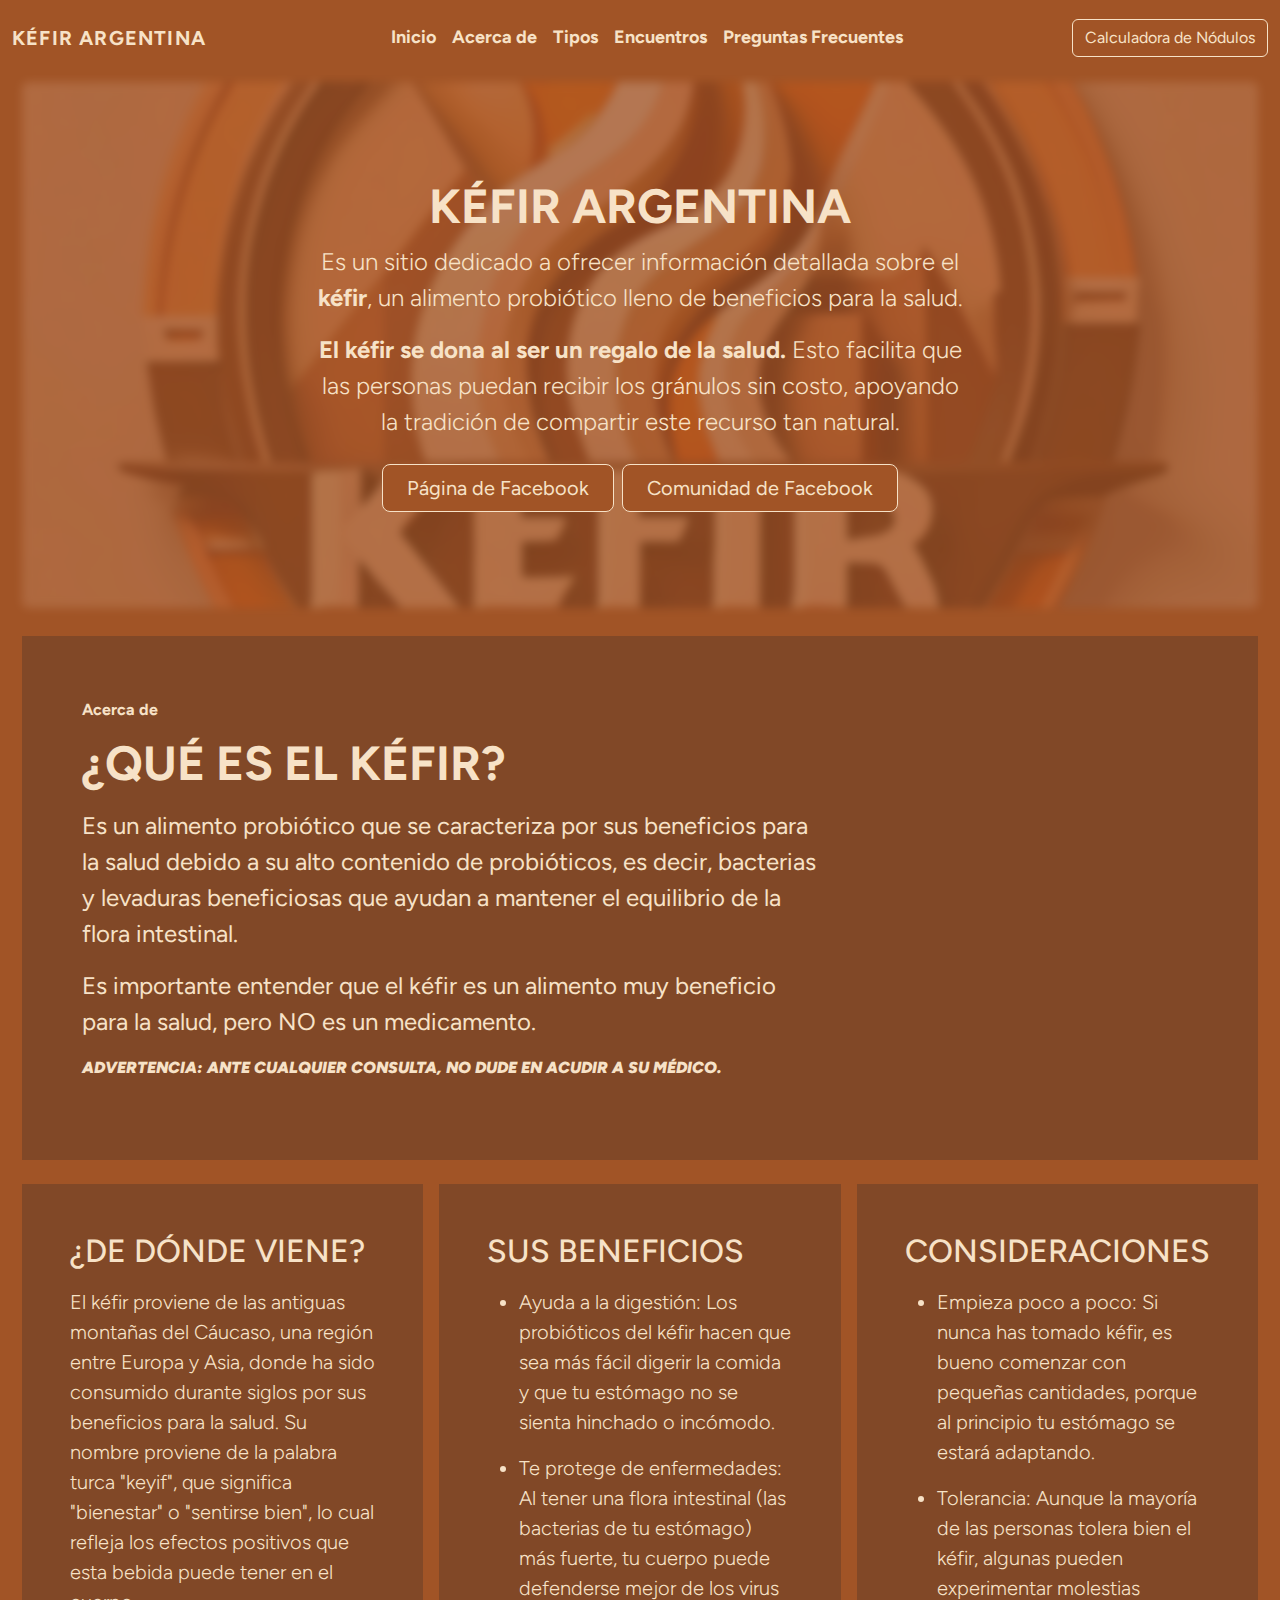
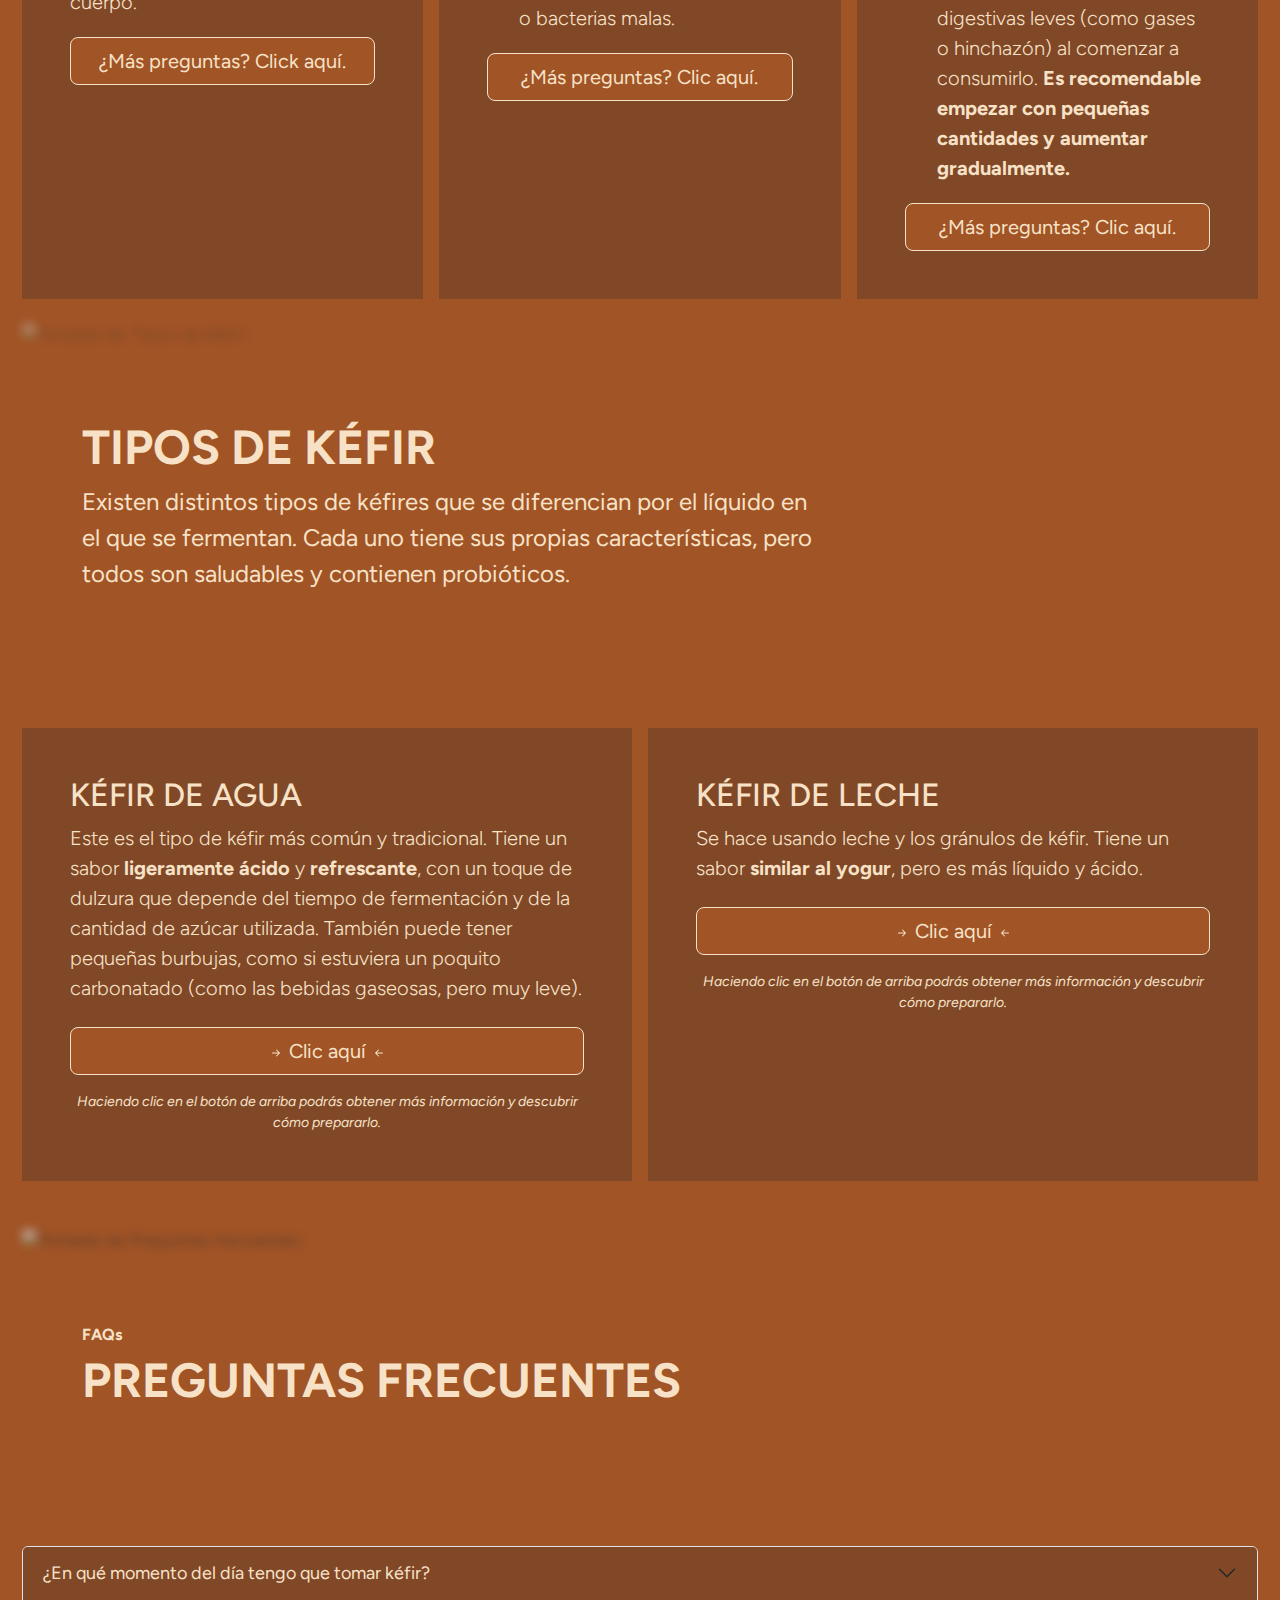
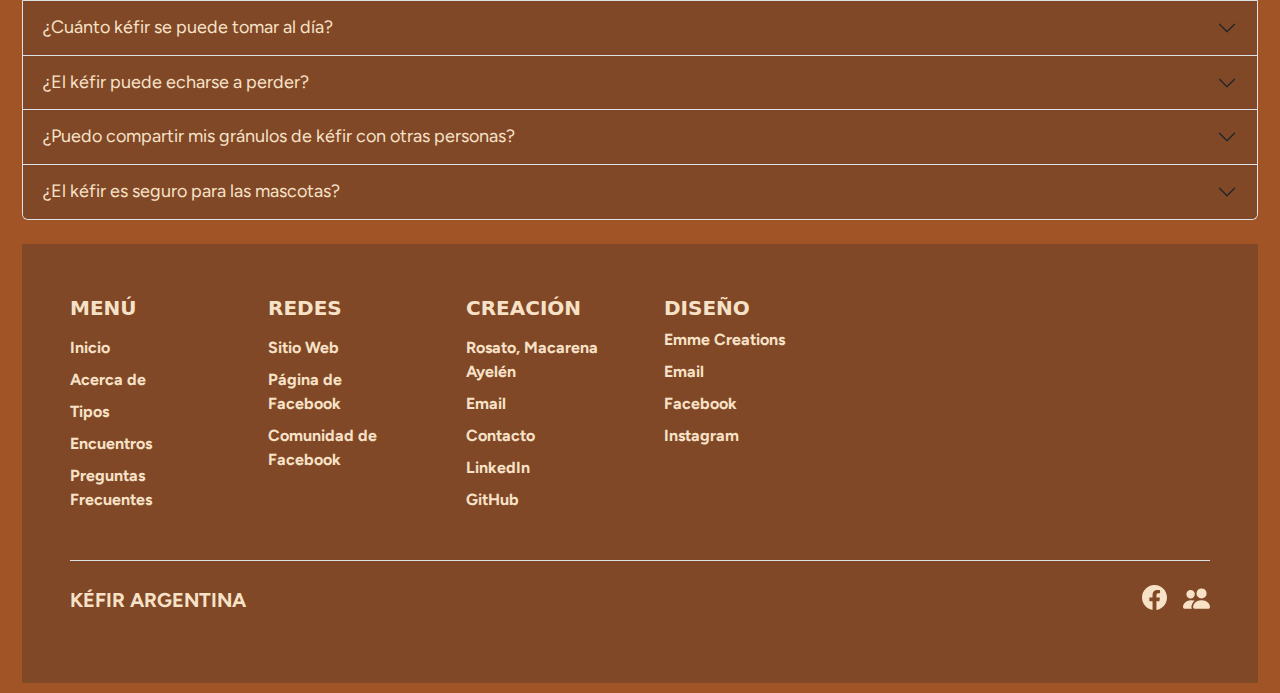
==== index.html @ 9cb50125 "commit" ====
<!DOCTYPE html>
<html lang="es">

<head>
    <meta charset="UTF-8">
    <meta name="viewport" content="width=device-width, initial-scale=1.0">
    <title> KÉFIR ARGENTINA </title>

    <link rel="stylesheet" href="main.css">

    <!-- Details -->
    <link rel="canonical" href="https://kefir-argentina.vercel.app/">
    <meta name="theme-color" content="#A15426">
    <meta name="description"
        content="Es un sitio dedicado a ofrecer información detallada sobre el kéfir, un alimento probiótico lleno de beneficios para la salud.">

    <!-- Favicon LOGO -->
    <link rel="icon" type="image/png" href="img\Logo - Kéfir Argentina (Watermark).png">
    <link rel="shortcut icon" href="img\Logo - Kéfir Argentina (Watermark).png">

    <!-- Open Graph: HTML Meta Tags -->
    <title> KÉFIR ARGENTINA </title>
    <meta name="description"
        content="Es un sitio dedicado a ofrecer información detallada sobre el kéfir, un alimento probiótico lleno de beneficios para la salud.">

    <!-- Open Graph: Facebook Meta Tags -->
    <meta property="og:url" content="https://kefir-argentina.vercel.app/">
    <meta property="og:type" content="website">
    <meta property="og:title" content="KÉFIR ARGENTINA">
    <meta property="og:description"
        content="Es un sitio dedicado a ofrecer información detallada sobre el kéfir, un alimento probiótico lleno de beneficios para la salud.">
    <meta property="og:image"
        content="https://opengraph.b-cdn.net/production/images/c2811e07-dddd-4414-9b64-238a199e9b33.png?token=6oKQNBnAHb8a5mS5b3jS248ylZz9ELoay5EgPwunZsQ&height=1080&width=1080&expires=33267716159">

    <!-- Open Graph: Twitter Meta Tags -->
    <meta name="twitter:card" content="summary_large_image">
    <meta property="twitter:domain" content="kefir-argentina.vercel.app">
    <meta property="twitter:url" content="https://kefir-argentina.vercel.app/">
    <meta name="twitter:title" content="KÉFIR ARGENTINA">
    <meta name="twitter:description"
        content="Es un sitio dedicado a ofrecer información detallada sobre el kéfir, un alimento probiótico lleno de beneficios para la salud.">
    <meta name="twitter:image"
        content="https://opengraph.b-cdn.net/production/images/c2811e07-dddd-4414-9b64-238a199e9b33.png?token=6oKQNBnAHb8a5mS5b3jS248ylZz9ELoay5EgPwunZsQ&height=1080&width=1080&expires=33267716159">

    <!-- Font Awesome -->
    <link rel="stylesheet" href="https://cdnjs.cloudflare.com/ajax/libs/font-awesome/5.15.3/css/all.min.css">
    <link rel="stylesheet" href="https://cdnjs.cloudflare.com/ajax/libs/font-awesome/5.15.1/css/all.min.css">

    <!-- Google Font -->
    <link rel="preconnect" href="https://fonts.googleapis.com">
    <link rel="preconnect" href="https://fonts.gstatic.com" crossorigin>
    <link href="https://fonts.googleapis.com/css2?family=Figtree:ital,wght@0,300..900;1,300..900&display=swap"
        rel="stylesheet">

    <!-- Bootstrap -->
    <link href="https://cdn.jsdelivr.net/npm/bootstrap@5.3.3/dist/css/bootstrap.min.css" rel="stylesheet"
        integrity="sha384-QWTKZyjpPEjISv5WaRU9OFeRpok6YctnYmDr5pNlyT2bRjXh0JMhjY6hW+ALEwIH" crossorigin="anonymous">

    <script src="https://cdn.jsdelivr.net/npm/bootstrap@5.3.3/dist/js/bootstrap.bundle.min.js"
        integrity="sha384-YvpcrYf0tY3lHB60NNkmXc5s9fDVZLESaAA55NDzOxhy9GkcIdslK1eN7N6jIeHz"
        crossorigin="anonymous"></script>
</head>

<body>
    <!-- MENU -->
    <nav class="navbar navbar-expand-lg py-3 fixed-top">
        <div class="container-fluid">
            <a class="navbar-brand" href="https://kefir-argentina.vercel.app/"> KÉFIR ARGENTINA </a>
            <button class="navbar-toggler" type="button" data-bs-toggle="collapse" data-bs-target="#navbarTogglerDemo02"
                aria-controls="navbarTogglerDemo02" aria-expanded="false" aria-label="Toggle navigation">
                <span class="navbar-icon">
                    <svg xmlns="http://www.w3.org/2000/svg" fill="currentColor" class="bi bi-list" viewBox="0 0 16 16">
                        <path fill-rule="evenodd"
                            d="M2.5 12a.5.5 0 0 1 .5-.5h10a.5.5 0 0 1 0 1H3a.5.5 0 0 1-.5-.5m0-4a.5.5 0 0 1 .5-.5h10a.5.5 0 0 1 0 1H3a.5.5 0 0 1-.5-.5m0-4a.5.5 0 0 1 .5-.5h10a.5.5 0 0 1 0 1H3a.5.5 0 0 1-.5-.5" />
                    </svg>
                    <svg xmlns="http://www.w3.org/2000/svg" fill="currentColor" class="bi bi-x" viewBox="0 0 16 16"
                        style="display: none;">
                        <path fill-rule="evenodd"
                            d="M4.646 4.646a.5.5 0 0 1 .708 0L8 7.293l2.646-2.647a.5.5 0 0 1 .708.708L8.707 8l2.647 2.646a.5.5 0 0 1-.708.708L8 8.707l-2.646 2.647a.5.5 0 0 1-.708-.708L7.293 8 4.646 5.354a.5.5 0 0 1 0-.708z" />
                    </svg>
                </span>
            </button>
            <div class="collapse navbar-collapse" id="navbarTogglerDemo02">
                <ul class="navbar-nav me-auto mb-2 mb-lg-0 mx-auto text-center">
                    <li class="nav-item">
                        <a class="nav-link active" aria-current="page" href="#home"> Inicio </a>
                    </li>
                    <li class="nav-item">
                        <a class="nav-link" href="#about"> Acerca de </a>
                    </li>
                    <li class="nav-item">
                        <a class="nav-link" href="#types"> Tipos </a>
                    </li>
                    <li class="nav-item">
                        <a class="nav-link" href="meeting-points.html"> Encuentros </a>
                    </li>
                    <li class="nav-item">
                        <a class="nav-link" href="#FAQs"> Preguntas Frecuentes </a>
                    </li>
                </ul>
                <div class="navbar-buttons d-grid gap-2 d-md-flex justify-content-md-end">
                    <a class="btn btn-primary" href="calculator.html" role="button" target="_blank"
                        rel="noopener noreferrer"> Calculadora de Nódulos </a>
                </div>
            </div>
        </div>
    </nav>

    <!-- HOME -->
    <section class="container-xxl py-4 mt-5 text-center" id="home">
        <div class="home-body p-5 mb-1">
            <div class="home-background">
                <img src="img\Logo - Kéfir Argentina (Watermark).png" class="d-block mx-lg-auto img-fluid rounded-2"
                    alt="Logo de 'Kéfir Argentina'." loading="lazy">
            </div>
            <div class="container-fluid py-5">
                <h1 class="display-5 fw-bold"> KÉFIR ARGENTINA </h1>
                <div class="col-lg-7 mx-auto">
                    <p class="lead fs-4">
                        Es un sitio dedicado a ofrecer información detallada sobre el <strong>kéfir</strong>, un alimento
                        probiótico lleno de beneficios para la salud.
                    </p>
                    <p class="lead fs-4">
                        <strong>El kéfir se dona al ser un regalo de la salud.</strong>
                        Esto facilita que las personas puedan recibir los gránulos sin costo, apoyando la tradición de
                        compartir este recurso tan natural.
                    </p>
                    <div class="d-grid gap-2 d-sm-flex justify-content-sm-center mt-4">
                        <a href="https://www.facebook.com/kefir.argentina" class="btn btn-outline-secondary btn-lg px-4"
                            role="button" target="_blank" rel="noopener noreferrer">
                            Página de Facebook
                        </a>
                        <a href="https://www.facebook.com/groups/kefir.arg"
                            class="btn btn-outline-secondary btn-lg px-4" role="button" target="_blank"
                            rel="noopener noreferrer">
                            Comunidad de Facebook
                        </a>
                    </div>
                </div>
            </div>
        </div>
    </section>

    <!-- HOME -->
    <!-- <section class="container-xxl py-4 mt-5" id="home">
        <div class="home-body p-5 mb-0">
            <div class="container-fluid row flex-lg-row-reverse align-items-center g-5 py-0">
                <div class="col-10 col-sm-8 col-lg-6">
                    <img src="img\Logo - Kéfir Argentina (Watermark).png" class="d-block mx-lg-auto img-fluid rounded-2"
                        alt="Bootstrap Themes" width="450" height="500" loading="lazy">
                </div>
                <div class="col-lg-6">
                    <h1 class="display-5 fw-bold lh-1 mb-3"> KÉFIR ARGENTINA </h1>
                    <p class="lead fs-4">
                        Es un sitio dedicado a ofrecer información detallada sobre el <em>kéfir</em>, un alimento
                        probiótico lleno de beneficios para la salud.
                    </p>
                    <p class="lead fs-4">
                        <strong>El kéfir se dona al ser un regalo de la salud.</strong>
                        Esto facilita que las personas puedan recibir los gránulos sin costo, apoyando la tradición
                        de
                        compartir este recurso tan natural.
                    </p>
                    <div class="d-grid gap-2 d-md-flex justify-content-md-start">
                        <a href="https://www.facebook.com/kefir.argentina" class="btn btn-outline-secondary btn-lg px-4"
                            role="button" target="_blank" rel="noopener noreferrer">
                            Página de Facebook
                        </a>
                        <a href="https://www.facebook.com/groups/kefir.arg"
                            class="btn btn-outline-secondary btn-lg px-4" role="button" target="_blank"
                            rel="noopener noreferrer">
                            Comunidad de Facebook
                        </a>
                    </div>
                </div>
            </div>
        </div>
    </section> -->

    <!-- ABOUT -->
    <section class="container-xxl py-0" id="about">
        <div class="about-body p-5 mb-4">
            <div class="container-fluid py-3">
                <h6 class="col-md-8 fs-0 mb-3"> Acerca de </h6>
                <h1 class="display-5 fw-bold"> ¿Qué es el kéfir? </h1>
                <p class="col-md-8 fs-4 mt-3">
                    Es un alimento probiótico que se caracteriza por sus beneficios para la salud debido a su alto
                    contenido de probióticos, es decir, bacterias y levaduras beneficiosas que ayudan a mantener el
                    equilibrio de la flora intestinal.
                </p>
                <p class="col-md-8 fs-4">
                    Es importante entender que el kéfir es un alimento muy beneficio para la salud, pero NO es un
                    medicamento.
                    <!-- El consumo regular de kéfir puede tener efectos positivos en la digestión, el sistema inmunológico y
                    la salud en general. -->
                </p>
                <p class="disclaimer col-md-8 fs-6">
                    <em>Advertencia: Ante cualquier consulta, no dude en acudir a su médico.</em>
                </p>
            </div>
        </div>
        <div class="row row-cols-1 row-cols-lg-3 row-cols-sm-1 row-cols-md-4 g-4 g-lg-3 align-items-md-stretch">
            <div class="col-md-6">
                <div class="about-card h-100 p-5">
                    <h2> ¿De dónde viene? </h2>
                    <p class="lead mt-3">
                        El kéfir proviene de las antiguas montañas del Cáucaso, una región entre Europa y Asia,
                        donde ha
                        sido consumido durante siglos por sus beneficios para la salud. Su
                        nombre proviene de la palabra turca "keyif", que significa "bienestar" o "sentirse bien", lo
                        cual refleja los efectos positivos que esta bebida puede tener en el cuerpo.
                    </p>
                    <div class="d-grid gap-2">
                        <a class="btn btn-outline-secondary btn-lg mt-1" href="#FAQs" type="button"> ¿Más preguntas?
                            Click aquí.
                        </a>
                    </div>
                </div>
            </div>
            <div class="col-md-6">
                <div class="about-card h-100 p-5">
                    <h2> Sus beneficios </h2>
                    <ul class="lead">
                        <li class="mt-3">
                            Ayuda a la digestión: Los probióticos del kéfir hacen que sea más fácil digerir la
                            comida y que tu estómago no se sienta hinchado o incómodo.
                        </li>
                        <li class="mt-3">
                            Te protege de enfermedades: Al tener una flora intestinal (las bacterias de tu estómago)
                            más fuerte, tu cuerpo puede defenderse mejor de los virus o bacterias malas.
                        </li>
                        <!-- <li class="mt-3">
                            Contiene vitaminas: El kéfir tiene vitaminas importantes como la vitamina B y calcio,
                            que te ayudan a tener huesos fuertes y más energía.
                        </li> -->
                    </ul>
                    <div class="d-grid gap-2">
                        <a class="btn btn-outline-success btn-lg mt-1" href="#FAQs" type="button">
                            ¿Más preguntas? Clic aquí.
                        </a>
                    </div>
                </div>
            </div>
            <div class="col-md-6">
                <div class="about-card h-100 p-5">
                    <h2> Consideraciones </h2>
                    <ul class="lead">
                        <li class="mt-3">
                            Empieza poco a poco: Si nunca has tomado kéfir, es bueno comenzar con
                            pequeñas cantidades, porque al principio tu estómago se estará adaptando.
                        </li>
                        <!-- <li class="mt-3">
                            Conservación: Guarda el kéfir en un lugar seguro luego de haberlo hecho.
                            <strong> Recuerda que, mientras más tiempo se deje fermentar, más ácido será.</strong>
                        </li> -->
                        <li class="mt-3">
                            Tolerancia: Aunque la mayoría de las personas tolera bien el kéfir, algunas
                            pueden experimentar molestias digestivas leves (como gases o hinchazón) al comenzar a
                            consumirlo.
                            <strong>Es recomendable empezar con pequeñas cantidades y aumentar
                                gradualmente.</strong>
                        </li>
                    </ul>
                    <div class="d-grid gap-2">
                        <a class="btn btn-outline-success btn-lg mt-1" href="#FAQs" type="button">
                            ¿Más preguntas? Clic aquí.
                        </a>
                    </div>
                </div>
            </div>
        </div>
    </section>

    <!-- TYPES -->
    <section class="container-xxl py-4" id="types">
        <div class="types-body p-5 mb-4">
            <div class="types-background">
                <img src="https://t1.uc.ltmcdn.com/es/posts/3/8/1/como_conservar_el_kefir_45183_orig.jpg"
                    alt="Portada de 'Tipos de Kéfir'.">
            </div>
            <div class="container-fluid py-5">
                <h1 class="display-5 fw-bold"> Tipos de Kéfir </h1>
                <p class="col-md-8 fs-4">
                    Existen distintos tipos de kéfires que se diferencian por el líquido en el que se fermentan.
                    Cada uno tiene sus propias características, pero todos son saludables y contienen probióticos.
                </p>
            </div>
        </div>
        <div class="row row-cols-1 row-cols-lg-2 row-cols-sm-1 row-cols-md-4 g-4 g-lg-3 align-items-md-stretch">
            <div class="col-md-6">
                <div class="types-card h-100 p-5">
                    <h2> Kéfir de agua </h2>
                    <p class="lead">
                        Este es el tipo de kéfir más común y tradicional.
                        Tiene un sabor <strong>ligeramente ácido</strong> y <strong>refrescante</strong>,
                        con un toque de dulzura que depende del tiempo de fermentación y de la cantidad de azúcar
                        utilizada. También puede tener pequeñas burbujas, como si estuviera un poquito carbonatado
                        (como
                        las bebidas gaseosas, pero muy leve).
                    </p>
                    <div class="d-grid gap-2 mt-4">
                        <a class="btn btn-outline-secondary btn-lg px-5" href="kefir-water.html" role="button"
                            target="_blank" rel="noopener noreferrer">
                            <svg xmlns="http://www.w3.org/2000/svg" width="16" height="16" fill="currentColor"
                                class="bi bi-arrow-right-short" viewBox="0 0 16 16">
                                <path fill-rule="evenodd"
                                    d="M4 8a.5.5 0 0 1 .5-.5h5.793L8.146 5.354a.5.5 0 1 1 .708-.708l3 3a.5.5 0 0 1 0 .708l-3 3a.5.5 0 0 1-.708-.708L10.293 8.5H4.5A.5.5 0 0 1 4 8" />
                            </svg>
                            Clic aquí
                            <svg xmlns="http://www.w3.org/2000/svg" width="16" height="16" fill="currentColor"
                                class="bi bi-arrow-left-short" viewBox="0 0 16 16">
                                <path fill-rule="evenodd"
                                    d="M12 8a.5.5 0 0 1-.5.5H5.707l2.147 2.146a.5.5 0 0 1-.708.708l-3-3a.5.5 0 0 1 0-.708l3-3a.5.5 0 1 1 .708.708L5.707 7.5H11.5a.5.5 0 0 1 .5.5" />
                            </svg>
                        </a>
                        <div class="form-text warning mt-2">
                            Haciendo clic en el botón de arriba podrás obtener más información y descubrir cómo
                            prepararlo.
                        </div>
                    </div>
                </div>
            </div>
            <div class="col-md-6">
                <div class="types-card h-100 p-5">
                    <h2> Kéfir de leche </h2>
                    <p class="lead">
                        Se hace usando leche y los gránulos de kéfir. Tiene un sabor
                        <strong>similar al yogur</strong>, pero es más líquido y ácido.
                    </p>
                    <!-- <p class="warning lead fs-6">
                        Haciendo clic en el botón de abajo podrás obtener más información y descubrir cómo prepararlo.
                    </p> -->
                    <div class="d-grid gap-2 mt-4">
                        <a class="btn btn-outline-secondary btn-lg px-5" href="kefir-milk.html" role="button"
                            target="_blank" rel="noopener noreferrer">
                            <svg xmlns="http://www.w3.org/2000/svg" width="16" height="16" fill="currentColor"
                                class="bi bi-arrow-right-short" viewBox="0 0 16 16">
                                <path fill-rule="evenodd"
                                    d="M4 8a.5.5 0 0 1 .5-.5h5.793L8.146 5.354a.5.5 0 1 1 .708-.708l3 3a.5.5 0 0 1 0 .708l-3 3a.5.5 0 0 1-.708-.708L10.293 8.5H4.5A.5.5 0 0 1 4 8" />
                            </svg>
                            Clic aquí
                            <svg xmlns="http://www.w3.org/2000/svg" width="16" height="16" fill="currentColor"
                                class="bi bi-arrow-left-short" viewBox="0 0 16 16">
                                <path fill-rule="evenodd"
                                    d="M12 8a.5.5 0 0 1-.5.5H5.707l2.147 2.146a.5.5 0 0 1-.708.708l-3-3a.5.5 0 0 1 0-.708l3-3a.5.5 0 1 1 .708.708L5.707 7.5H11.5a.5.5 0 0 1 .5.5" />
                            </svg>
                        </a>
                        <div class="form-text warning mt-2">
                            Haciendo clic en el botón de arriba podrás obtener más información y descubrir cómo
                            prepararlo.
                        </div>
                    </div>
                </div>
            </div>
        </div>
    </section>

    <!-- FAQs -->
    <section class="container-xxl py-4" id="FAQs">
        <div class="FAQs-body p-5 mb-4">
            <div class="FAQs-background">
                <img src="https://www.evalandgo.com/wp-content/uploads/2024/03/pexels-photo-5428836.jpeg"
                    alt="Portada de Preguntas frecuentes.">
            </div>
            <div class="container-fluid py-5">
                <h6 class="col-md-8 fs-0 mt-0"> FAQs </h6>
                <h1 class="display-5 fw-bold"> Preguntas frecuentes </h1>
                <p class="col-md-8 fs-4"> </p>
            </div>
        </div>
        <div class="accordion" id="accordionExample">
            <!-- FAQ #1 -->
            <div class="accordion-item">
                <h2 class="accordion-header">
                    <button class="accordion-button collapsed" type="button" data-bs-toggle="collapse"
                        data-bs-target="#collapseOne" aria-expanded="true" aria-controls="collapseOne">
                        ¿En qué momento del día tengo que tomar kéfir?
                    </button>
                </h2>
                <div id="collapseOne" class="accordion-collapse collapse" data-bs-parent="#accordionExample">
                    <div class="accordion-body">
                        El kéfir se puede tomar en cualquier momento del día, pero es recomendable tomarlo al
                        mediodía o en la mañana, ya que los probióticos y nutrientes que
                        contiene pueden ayudarte a <strong>sentirte más activo y lleno de energía</strong>.
                        <!-- <strong class="text-uppercase">Evita</strong> tomarlo por la noche, ya que el kéfir puede tener
                        un ligero efecto estimulante debido a la fermentación y la presencia
                        de bacterias beneficiosas, <em>lo que podría interferir con tu descanso.</em> -->
                    </div>
                </div>
            </div>
            <!-- FAQ #2 -->
            <div class="accordion-item">
                <h2 class="accordion-header">
                    <button class="accordion-button collapsed" type="button" data-bs-toggle="collapse"
                        data-bs-target="#collapseTwo" aria-expanded="false" aria-controls="collapseTwo">
                        ¿Cuánto kéfir se puede tomar al día?
                    </button>
                </h2>
                <div id="collapseTwo" class="accordion-collapse collapse" data-bs-parent="#accordionExample">
                    <div class="accordion-body">
                        La cantidad recomendada es <strong>1 taza de kéfir al día</strong>. Si nunca has tomado
                        kéfir,
                        es bueno comenzar con pequeñas cantidades, como medio vaso (100 ml), para que tu cuerpo se
                        acostumbre y evitar posibles molestias digestivas.
                    </div>
                </div>
            </div>
            <!-- FAQ #3 -->
            <div class="accordion-item">
                <h2 class="accordion-header">
                    <button class="accordion-button collapsed" type="button" data-bs-toggle="collapse"
                        data-bs-target="#collapseThree" aria-expanded="false" aria-controls="collapseThree">
                        ¿El kéfir puede echarse a perder?
                    </button>
                </h2>
                <div id="collapseThree" class="accordion-collapse collapse" data-bs-parent="#accordionExample">
                    <div class="accordion-body">
                        <strong>Sí</strong>, aunque el kéfir es resistente a muchas bacterias dañinas debido a su
                        fermentación, puede echarse a perder si:
                        <ul>
                            <li class="mt-3 mb-2">
                                Se deja fermentar por demasiado tiempo (varios días a temperatura
                                ambiente).
                            </li>
                            <li class="mb-2">
                                Si notas un olor muy fuerte o desagradable, o si ves moho. En este caso, es mejor
                                desecharlo.
                            </li>
                            <li class="mb-2">
                                Los gránulos de kéfir no se cuidan correctamente.
                            </li>
                        </ul>
                    </div>
                </div>
            </div>
            <!-- FAQ #4 -->
            <div class="accordion-item">
                <h2 class="accordion-header">
                    <button class="accordion-button collapsed" type="button" data-bs-toggle="collapse"
                        data-bs-target="#collapseFour" aria-expanded="false" aria-controls="collapseFour">
                        ¿Puedo compartir mis gránulos de kéfir con otras personas?
                    </button>
                </h2>
                <div id="collapseFour" class="accordion-collapse collapse" data-bs-parent="#accordionExample">
                    <div class="accordion-body">
                        ¡Sí! Los gránulos de kéfir <strong>se multiplican</strong> con el tiempo, por lo que puedes
                        compartirlos con otras personas.
                        <strong>A medida que fermentas más kéfir, los gránulos tienden a crecer</strong>, y puedes
                        donar los gránulos sobrantes a quiénes lo necesiten para que ellos también puedan disfrutar
                        de
                        esta bebida saludable.
                    </div>
                </div>
            </div>
            <!-- FAQ #5 -->
            <div class="accordion-item">
                <h2 class="accordion-header">
                    <button class="accordion-button collapsed" type="button" data-bs-toggle="collapse"
                        data-bs-target="#collapseFive" aria-expanded="false" aria-controls="collapseFive">
                        ¿El kéfir es seguro para las mascotas?
                    </button>
                </h2>
                <div id="collapseFive" class="accordion-collapse collapse" data-bs-parent="#accordionExample">
                    <div class="accordion-body">
                        Es cierto que, en pequeñas cantidades, el kéfir puede ser beneficioso para algunas mascotas
                        (especialmente en perros y gatos), ya que les aporta probióticos que ayudan a la digestión.
                        Sin
                        embargo, es mejor consultarlo con un veterinario antes de agregar kéfir a la dieta de tu
                        mascota, <strong>y nunca excederse en la cantidad.</strong>
                    </div>
                </div>
            </div>
            <!-- FAQ #6 -->
            <!-- <div class="accordion-item">
                <h2 class="accordion-header">
                    <button class="accordion-button" type="button" data-bs-toggle="collapse"
                        data-bs-target="#collapseSix" aria-expanded="false" aria-controls="collapseSix">

                    </button>
                </h2>
                <div id="collapseSix" class="accordion-collapse collapse show" data-bs-parent="#accordionExample">
                    <div class="accordion-body">

                    </div>
                </div>
            </div> -->
            <!-- FAQ #7 -->
            <!-- <div class="accordion-item">
                <h2 class="accordion-header">
                    <button class="accordion-button collapsed" type="button" data-bs-toggle="collapse"
                        data-bs-target="#collapseSeven" aria-expanded="false" aria-controls="collapseSeven">

                    </button>
                </h2>
                <div id="collapseSeven" class="accordion-collapse collapse" data-bs-parent="#accordionExample">
                    <div class="accordion-body">

                    </div>
                </div>
            </div> -->
            <!-- FAQ #8 -->
            <!-- <div class="accordion-item">
                <h2 class="accordion-header">
                    <button class="accordion-button collapsed" type="button" data-bs-toggle="collapse"
                        data-bs-target="#collapseEight" aria-expanded="false" aria-controls="collapseEight">

                    </button>
                </h2>
                <div id="collapseEight" class="accordion-collapse collapse" data-bs-parent="#accordionExample">
                    <div class="accordion-body">

                    </div>
                </div>
            </div> -->
        </div>
    </section>

    <!-- FOOTER -->
    <div class="container-xxl">
        <footer class="py-1 p-5">
            <div class="row row-cols-1 row-cols-sm-2 row-cols-md-1 py-0 my-0 g-5">
                <div class="col-6 col-md-2 mb-3">
                    <h5 class="mb-3"> Menú </h5>
                    <ul class="nav flex-column">
                        <li class="nav-item mb-2">
                            <a href="#home" class="nav-link p-0 text-body-secondary"> Inicio </a>
                        </li>
                        <li class="nav-item mb-2">
                            <a href="#about" class="nav-link p-0 text-body-secondary"> Acerca de </a>
                        </li>
                        <li class="nav-item mb-2">
                            <a href="#types" class="nav-link p-0 text-body-secondary"> Tipos </a>
                        </li>
                        <li class="nav-item mb-2">
                            <a href="meeting-points" class="nav-link p-0 text-body-secondary"> Encuentros </a>
                        </li>
                        <li class="nav-item mb-2">
                            <a href="#FAQs" class="nav-link p-0 text-body-secondary"> Preguntas Frecuentes </a>
                        </li>
                    </ul>
                </div>
                <div class="col-6 col-md-2 mb-3">
                    <h5 class="mb-3"> Redes </h5>
                    <ul class="nav flex-column">
                        <li class="nav-item mb-2">
                            <a href="https://kefir-argentina.vercel.app/" class="nav-link p-0 text-body-secondary"
                                target="_blank" rel="noopener noreferrer"> Sitio Web </a>
                        </li>
                        <li class="nav-item mb-2">
                            <a href="https://www.facebook.com/kefir.argentina" class="nav-link p-0 text-body-secondary"
                                target="_blank" rel="noopener noreferrer">
                                Página de Facebook </a>
                        </li>
                        <li class="nav-item mb-2">
                            <a href="https://www.facebook.com/groups/kefir.arg" class="nav-link p-0 text-body-secondary"
                                target="_blank" rel="noopener noreferrer">
                                Comunidad de Facebook </a>
                        </li>
                    </ul>
                </div>
                <div class="col-6 col-md-2 mb-3">
                    <h5 class="mb-3"> Creación </h5>
                    <ul class="nav flex-column">
                        <li class="nav-item mb-2">
                            <a href="https://marosato.github.io/portfolio/" class="nav-link p-0 text-body-secondary"
                                target="_blank" rel="noopener noreferrer">
                                Rosato, Macarena Ayelén
                            </a>
                        </li>
                        <li class="nav-item mb-2">
                            <a href="mailto: rosatomacarena@outlook.com" class="nav-link p-0 text-body-secondary"
                                target="_blank" rel="noopener noreferrer">
                                Email
                            </a>
                        </li>
                        <li class="nav-item mb-2">
                            <a href="tel: +54 9 11 6175-4302" class="nav-link p-0 text-body-secondary" target="_blank"
                                rel="noopener noreferrer">
                                Contacto
                            </a>
                        </li>
                        <li class="nav-item mb-2">
                            <a href="https://www.linkedin.com/in/macarena-ayelen-rosato/"
                                class="nav-link p-0 text-body-secondary" target="_blank" rel="noopener noreferrer">
                                LinkedIn
                            </a>
                        </li>
                        <li class="nav-item mb-2">
                            <a href="https://github.com/marosato" class="nav-link p-0 text-body-secondary"
                                target="_blank" rel="noopener noreferrer">
                                GitHub
                            </a>
                        </li>
                    </ul>
                </div>
                <div class="col-6 col-md-2 mb-3">
                    <h5> Diseño </h5>
                    <ul class="nav flex-column">
                        <li class="nav-item mb-2">
                            <a href="https://emmecreations.netlify.app/" class="nav-link p-0 text-body-secondary">
                                Emme Creations
                            </a>
                        </li>
                        <li class="nav-item mb-2">
                            <a href="mailto: emmecreations@outlook.com" class="nav-link p-0 text-body-secondary"
                                target="_blank" rel="noopener noreferrer">
                                Email
                            </a>
                        </li>
                        <li class="nav-item mb-2">
                            <a href="https://www.facebook.com/emmecreations.fb/"
                                class="nav-link p-0 text-body-secondary" target="_blank" rel="noopener noreferrer">
                                Facebook
                            </a>
                        </li>
                        <li class="nav-item mb-2">
                            <a href="https://www.instagram.com/emmecreations.ig/"
                                class="nav-link p-0 text-body-secondary" target="_blank" rel="noopener noreferrer">
                                Instagram
                            </a>
                        </li>
                        <li class="nav-item mb-2">
                            <a href="" class="nav-link p-0 text-body-secondary"> </a>
                        </li>
                    </ul>
                </div>
            </div>
            <div class="d-flex flex-column flex-sm-row justify-content-between py-4 my-4 border-top">
                <a href="https://kefir-argentina.vercel.app/" target="_blank" rel="noopener noreferrer"
                    class="d-flex align-items-center mb-3 text-decoration-none fs-5">
                    KÉFIR ARGENTINA
                </a>
                <ul class="list-unstyled d-flex">
                    <li class="ms-0">
                        <a class="link-body-emphasis text-decoration-none"
                            href="https://www.facebook.com/kefir.argentina" target="_blank" rel="noopener noreferrer">
                            <svg xmlns="http://www.w3.org/2000/svg" width="25" height="25" fill="currentColor"
                                class="bi bi-facebook" viewBox="0 0 16 16">
                                <path
                                    d="M16 8.049c0-4.446-3.582-8.05-8-8.05C3.58 0-.002 3.603-.002 8.05c0 4.017 2.926 7.347 6.75 7.951v-5.625h-2.03V8.05H6.75V6.275c0-2.017 1.195-3.131 3.022-3.131.876 0 1.791.157 1.791.157v1.98h-1.009c-.993 0-1.303.621-1.303 1.258v1.51h2.218l-.354 2.326H9.25V16c3.824-.604 6.75-3.934 6.75-7.951" />
                            </svg>
                        </a>
                    </li>
                    <li class="ms-3">
                        <a class="link-body-emphasis text-decoration-none"
                            href="https://www.facebook.com/groups/kefir.arg" target="_blank" rel="noopener noreferrer">
                            <svg xmlns="http://www.w3.org/2000/svg" width="27" height="27" fill="currentColor"
                                class="bi bi-people-fill" viewBox="0 0 16 16">
                                <path
                                    d="M7 14s-1 0-1-1 1-4 5-4 5 3 5 4-1 1-1 1zm4-6a3 3 0 1 0 0-6 3 3 0 0 0 0 6m-5.784 6A2.24 2.24 0 0 1 5 13c0-1.355.68-2.75 1.936-3.72A6.3 6.3 0 0 0 5 9c-4 0-5 3-5 4s1 1 1 1zM4.5 8a2.5 2.5 0 1 0 0-5 2.5 2.5 0 0 0 0 5" />
                            </svg>
                        </a>
                    </li>
                </ul>
            </div>
        </footer>
    </div>

    <!-- FOOTER -->
    <!-- <div class="container-xxl" id="footer">
        <footer class="py-3 my-0">
            <a href="https://marosato.github.io/portfolio/" target="_blank" rel="noopener noreferrer"
                class="align-items-center justify-content-center mb-md-0 me-md-auto link-body-emphasis text-decoration-none text-body-secondary">
                <p class="footer-credits text-center text-body-secondary mt-3">
                    Creado por: Rosato, Macarena Ayelén.
                </p>
            </a>
        </footer>
    </div> -->

    <!-- FOOTER -->
    <!-- <div class="container-xxl">
        <footer class="row row-cols-1 row-cols-sm-2 row-cols-md-6 py-5 my-0 gap-4 p-5">
            <div class="col mb-3">
                <a href="https://kefir-argentina.vercel.app/" target="_blank" rel="noopener noreferrer"
                    class="d-flex align-items-center mb-3 link-body-emphasis text-decoration-none">
                    <img src="img\Logo - Kéfir Argentina (Watermark).png" class="rounded"
                        alt="Logo de 'Kéfir Argentina'." width="70" height="70">
                </a>
                <a href="https://kefir-argentina.vercel.app/" target="_blank" rel="noopener noreferrer"
                    class="d-flex align-items-center mb-3 text-decoration-none fs-5">
                    KÉFIR ARGENTINA
                </a>

                <ul class="logo-icons nav">
                    <li class="nav-item">
                        <a href="" class="nav-link px-2 text-body-secondary" target="_blank" rel="noopener noreferrer">
                            <svg xmlns="http://www.w3.org/2000/svg" width="25" height="25" fill="currentColor"
                                class="bi bi-facebook" viewBox="0 0 16 16">
                                <path
                                    d="M16 8.049c0-4.446-3.582-8.05-8-8.05C3.58 0-.002 3.603-.002 8.05c0 4.017 2.926 7.347 6.75 7.951v-5.625h-2.03V8.05H6.75V6.275c0-2.017 1.195-3.131 3.022-3.131.876 0 1.791.157 1.791.157v1.98h-1.009c-.993 0-1.303.621-1.303 1.258v1.51h2.218l-.354 2.326H9.25V16c3.824-.604 6.75-3.934 6.75-7.951" />
                            </svg>
                        </a>
                    </li>
                    <li class="nav-item">
                        <a href="" class="nav-link px-2 text-body-secondary" target="_blank" rel="noopener noreferrer">
                            <svg xmlns="http://www.w3.org/2000/svg" width="27" height="27" fill="currentColor"
                                class="bi bi-people-fill" viewBox="0 0 16 16">
                                <path
                                    d="M7 14s-1 0-1-1 1-4 5-4 5 3 5 4-1 1-1 1zm4-6a3 3 0 1 0 0-6 3 3 0 0 0 0 6m-5.784 6A2.24 2.24 0 0 1 5 13c0-1.355.68-2.75 1.936-3.72A6.3 6.3 0 0 0 5 9c-4 0-5 3-5 4s1 1 1 1zM4.5 8a2.5 2.5 0 1 0 0-5 2.5 2.5 0 0 0 0 5" />
                            </svg>
                        </a>
                    </li>
                </ul>
            </div>
            <div class="col mb-3">
                <h5 class="mb-3"> Menú </h5>
                <ul class="nav flex-column">
                    <li class="nav-item mb-2">
                        <a href="#home" class="nav-link p-0 text-body-secondary"> Inicio </a>
                    </li>
                    <li class="nav-item mb-2">
                        <a href="#about" class="nav-link p-0 text-body-secondary"> Acerca de </a>
                    </li>
                    <li class="nav-item mb-2">
                        <a href="#types" class="nav-link p-0 text-body-secondary"> Tipos </a>
                    </li>
                    <li class="nav-item mb-2">
                        <a href="meeting-points" class="nav-link p-0 text-body-secondary"> Encuentros </a>
                    </li>
                    <li class="nav-item mb-2">
                        <a href="#FAQs" class="nav-link p-0 text-body-secondary"> Preguntas Frecuentes </a>
                    </li>
                </ul>
            </div>
            <div class="col mb-3">
                <h5 class="mb-3"> Redes Sociales </h5>
                <ul class="nav flex-column">
                    <li class="nav-item mb-2">
                        <a href="#" class="nav-link p-0 text-body-secondary"> Sitio Web </a>
                    </li>
                    <li class="nav-item mb-2">
                        <a href="#" class="nav-link p-0 text-body-secondary"> Página de Facebook </a>
                    </li>
                    <li class="nav-item mb-2">
                        <a href="#" class="nav-link p-0 text-body-secondary"> Comunidad de Facebook </a>
                    </li>
                </ul>
            </div>
            <div class="col mb-3">
                <h5 class="mb-3"> Creación </h5>
                <ul class="nav flex-column">
                    <li class="nav-item mb-2">
                        <a href="https://marosato.github.io/portfolio/" class="nav-link p-0 text-body-secondary"
                            target="_blank" rel="noopener noreferrer">
                            Rosato, Macarena Ayelén
                        </a>
                    </li>
                    <li class="nav-item mb-2">
                        <a href="mailto: rosatomacarena@outlook.com" class="nav-link p-0 text-body-secondary"
                            target="_blank" rel="noopener noreferrer">
                            Email
                        </a>
                    </li>
                    <li class="nav-item mb-2">
                        <a href="tel: +54 9 11 6175-4302" class="nav-link p-0 text-body-secondary" target="_blank"
                            rel="noopener noreferrer">
                            Contacto
                        </a>
                    </li>
                    <li class="nav-item mb-2">
                        <a href="https://www.linkedin.com/in/macarena-ayelen-rosato/"
                            class="nav-link p-0 text-body-secondary" target="_blank" rel="noopener noreferrer">
                            LinkedIn
                        </a>
                    </li>
                    <li class="nav-item mb-2">
                        <a href="https://github.com/marosato" class="nav-link p-0 text-body-secondary" target="_blank"
                            rel="noopener noreferrer">
                            GitHub
                        </a>
                    </li>
                </ul>
            </div>
            <div class="col mb-3">
                <h5> Diseño </h5>
                <ul class="nav flex-column">
                    <li class="nav-item mb-2">
                        <a href="https://emmecreations.netlify.app/" class="nav-link p-0 text-body-secondary">
                            Emme Creations
                        </a>
                    </li>
                    <li class="nav-item mb-2">
                        <a href="mailto: emmecreations@outlook.com" class="nav-link p-0 text-body-secondary"
                            target="_blank" rel="noopener noreferrer">
                            Email
                        </a>
                    </li>
                    <li class="nav-item mb-2">
                        <a href="https://www.facebook.com/emmecreations.fb/" class="nav-link p-0 text-body-secondary"
                            target="_blank" rel="noopener noreferrer">
                            Facebook
                        </a>
                    </li>
                    <li class="nav-item mb-2">
                        <a href="https://www.instagram.com/emmecreations.ig/" class="nav-link p-0 text-body-secondary"
                            target="_blank" rel="noopener noreferrer">
                            Instagram
                        </a>
                    </li>
                    <li class="nav-item mb-2">
                        <a href="" class="nav-link p-0 text-body-secondary"> </a>
                    </li>
                </ul>
            </div>
        </footer>
    </div> -->

    <!-- FOOTER -->
    <!-- <div class="container-xxl">
        <footer class="py-3 my-0">
            <p class="text-center text-body-secondary mt-3">
                <a class="footer-credits px-1 text-body-secondary text-decoration-none"
                    href="https://emmecreations.netlify.app/" target="_blank" rel="noopener noreferrer">
                    Sitio web diseñado por: EMME CREATIONS.
                </a>
            </p>
            <p class="text-center text-body-secondary mt-3">
                <a class="footer-credits px-1 text-body-secondary text-decoration-none"
                    href="https://marosato.github.io/portfolio/" target="_blank" rel="noopener noreferrer">
                    Creado y pensado por: ROSATO, MACARENA AYELÉN.
                </a>
            </p>
        </footer>
    </div> -->

    <!-- JavaScript -->
    <script>
        // Navbar Toggler Animation
        document.addEventListener("DOMContentLoaded", function () {
            const toggler = document.querySelector(".navbar-toggler");
            const listIcon = toggler.querySelector(".bi-list");
            const xIcon = toggler.querySelector(".bi-x");

            toggler.addEventListener("click", function () {
                if (toggler.getAttribute("aria-expanded") === "true") {
                    listIcon.style.display = "none";
                    xIcon.style.display = "block";
                } else {
                    listIcon.style.display = "block";
                    xIcon.style.display = "none";
                }
            });
        });
    </script>

</body>

</html>
---- main.css ----
:root {
    --bs-body-bg: #A15426 !important;
    --bs-primary: #814827 !important;
    /* --bs-primary: #A45C32 !important; */
    --bs-secondary-color: #F7E2C7 !important;
    --bs-tertiary-bg: #161616 !important;
    --bs-font-title: 'Figtree' !important;
    /* --bs-calculator-fontsize: 1.2rem !important; */
}

* {
    box-sizing: border-box;
    margin: 0;
}

body {
    background-color: var(--bs-body-bg);
    margin: 0 auto;
    padding: 0;
    box-sizing: border-box;
}

html {
    scroll-behavior: smooth;
}

head {
    display: none;
}

h1,
h2,
h3,
h4,
h5 * {
    font-family: var(--bs-font-title) !important;
    color: var(--bs-secondary-color) !important;
    text-transform: uppercase;
}

a,
h6,
strong {
    font-family: var(--bs-font-title) !important;
    color: var(--bs-secondary-color) !important;
    font-weight: 700 !important;
    /* font-style: italic; */
}

p,
ul,
ol,
small {
    font-family: var(--bs-font-title) !important;
    color: var(--bs-secondary-color) !important;
    font-size: bolder !important;
}

#logo {
    width: 50px;
    height: 50px;
    border-radius: 100%;
}

.btn {
    color: var(--bs-secondary-color) !important;
    background-color: var(--bs-body-bg) !important;
    border-color: var(--bs-secondary-color) !important;
    font-weight: 400 !important;
}

.btn:hover,
.btn svg:hover {
    color: var(--bs-primary) !important;
    background-color: var(--bs-secondary-color) !important;
    border-color: var(--bs-secondary-color);
    font-weight: 400 !important;
}

.bi {
    color: var(--bs-secondary-color) !important;
}

/*  --------------------------------------
    |             SCROLL BAR             |
    --------------------------------------  */

::-webkit-scrollbar {
    width: 12px;
}

::-webkit-scrollbar-track {
    background-color: var(--bs-body-bg);
}

::-webkit-scrollbar-thumb {
    background-color: var(--bs-tertiary-bg);
}

/* ::-webkit-scrollbar-thumb:hover {
    background: #555;
  } */

/*  -------------------------------------
    |             M E D I A             |
    -------------------------------------  */

/* Escritorio */
@media only screen and (min-width: 1024px) {
    body {
        max-width: 100%;
        margin: 0 auto;
        padding: 10px;
    }

    /* #home {
        margin-top: 40px;
    } */

    #meeting-points .list-group-item {
        width: 88%;
        text-align: center;
    }
}

/* Laptops */
@media only screen and (min-width: 768px) and (max-width: 1023px) {
    body {
        max-width: 100%;
        margin: 0 auto;
        padding: 70px;
    }
}

/* Tablet */
@media only screen and (min-width: 768px) and (max-width: 991px) {
    body {
        max-width: 100%;
        margin: 0 auto;
        padding: 40px;
    }

    #meeting-points .list-group-item {
        width: 100%;
    }
}

/* Celulares */
@media only screen and (max-width: 767px) {
    body {
        margin: 0 auto;

    }

    nav .navbar-nav {
        margin-top: 1vh;
    }

    #home .home-body {
        padding: 2vh !important;
        text-wrap: balance !important;
    }

    /* #home .home-body .container-fluid,
    #about .about-body .container-fluid,
    #types .types-body .container-fluid {
        padding: 0vh !important;
    } */

    #about .about-body,
    #about .about-card,
    #types .types-body,
    #FAQS .FAQs-body {
        padding: 4vh !important;
        text-wrap: balance !important;
    }

    #kefir-water .kefir-water-card,
    #kefir-milk .kefir-milk-card {
        padding: 4vh !important;
        padding-top: 6vh !important;
    }

    #meeting-points .meeting-body {
        padding: 2.5vh !important;
    }

    #meeting-points #searchForm .form-text {
        text-align: center;
    }

    #calculator .form-text {
        text-align: center !important;
    }
}

/*  ---------------------------------------
    |             N A V B A R             |
    ---------------------------------------  */

nav .navbar-brand {
    color: var(--bs-secondary-color);
    font-family: var(--bs-font-title) !important;
    letter-spacing: 0.06em;
}

nav,
nav a,
nav .nav-link {
  background-color: var(--bs-body-bg) !important;
  color: var(--bs-secondary-color) !important;
  font-size: large;
}

nav .nav-link svg {
    color: var(--bs-secondary-color);
    width: 24px;
    height: 24px;
}

nav .navbar-icon svg {
    color: var(--bs-secondary-color) !important;
    height: 30px;
    cursor: pointer;
}

nav .navbar-toggler {
    color: var(--bs-secondary-color) !important;
    border-color: var(--bs-secondary-color);
    border: none;
}

/* REGISTER BUTTONS */
nav .navbar-buttons .btn,
nav .navbar-buttons .btn:hover {
    color: var(--bs-secondary-color) !important;
    border-color: var(--bs-secondary-color);
    font-weight: 500;
}

nav .navbar-buttons .btn:hover {
    background-color: var(--bs-secondary-color) !important;
    color: var(--bs-primary) !important;
    border-color: var(--bs-secondary-color);
    font-weight: 500;
}

/*  -----------------------------------
    |             H O M E             |
    -----------------------------------  */




/* FONDO DE HOME-BACKGROUND*/

#home .home-body {
    position: relative;
}

#home .home-body .home-background {
    position: absolute;
    top: 0;
    left: 0;
    width: 100%;
    height: 100%;
    z-index: -1;
}

#home .home-body .home-background img {
    width: 100%;
    height: 100%;
    object-fit: cover;
    filter: blur(5px);
    opacity: 0.2;
}

.disclaimer {
    font-weight: 900;
    font-style: italic;
    text-transform: uppercase;
}

/*  -------------------------------------
    |             A B O U T             |
    -------------------------------------  */

#about .about-body,
#about .about-card {
    background-color: var(--bs-primary) !important;
}

#about .about-body p {
    text-wrap: wrap !important;
}

/*  -------------------------------------
    |             T Y P E S             |
    -------------------------------------  */

/* #types .types-body {
    background-image: url('https://t1.uc.ltmcdn.com/es/posts/3/8/1/como_conservar_el_kefir_45183_orig.jpg') !important;
    background-size: cover;
    background-position: center;
    background-repeat: no-repeat;
} */

#types .types-card {
    background-color: var(--bs-primary) !important;
}

#types .types-body {
    position: relative;
}

#types .types-body .types-background {
    position: absolute;
    top: 0;
    left: 0;
    width: 100%;
    height: 100%;
    z-index: -1;
}

#types .types-body .types-background img {
    width: 100%;
    height: 100%;
    object-fit: cover;
    filter: blur(5px);
    opacity: 0.3;
}

#types .warning {
    font-family: var(--bs-font-title) !important;
    font-style: italic !important;
    /* font-weight: 500 !important; */
    text-align: center;
}

/*  -----------------------------------------------
    |             K E F I R - M I L K             |
    -----------------------------------------------  */

#kefir-milk .kefir-milk-body {
    background-image: url('https://t1.uc.ltmcdn.com/es/posts/3/8/1/como_conservar_el_kefir_45183_orig.jpg') !important;
    background-size: cover;
    background-position: center;
    background-repeat: no-repeat;
    height: 400px;
}

#kefir-milk .kefir-milk-card {
    background-color: var(--bs-primary) !important;
}

#kefir-milk .kefir-milk-card h2,
#kefir-milk .kefir-milk-card p {
    text-align: center !important;
}

#kefir-milk .warning {
    font-style: italic !important;
    font-weight: 700 !important;
}

/*  -------------------------------------------------
    |             K E F I R - W A T E R             |
    -------------------------------------------------  */

#kefir-water .kefir-water-body {
    background-image: url('https://blog.lodeperez.com/wp-content/uploads/2019/01/nodulos-de-kefir-de-agua-probioticos-lo-de-perez.jpg') !important;
    background-size: cover;
    background-position: center;
    background-repeat: no-repeat;
    height: 400px;
}

#kefir-water .kefir-water-card {
    background-color: var(--bs-primary) !important;
}

#kefir-water .kefir-water-card h2,
#kefir-water .kefir-water-card p {
    text-align: center !important;
}

#kefir-water .warning {
    font-style: italic !important;
    font-weight: 700 !important;
}

/*  -----------------------------------------------
    |             C A L C U L A T O R             |
    -----------------------------------------------  */

#calculator .calculator-body {
    background-color: var(--bs-primary) !important;
}

#calculator .calculator-body h1,
#calculator .calculator-body p {
    text-align: center !important;
}

/* #calculator #kefirForm .btn {
        background-color: var(--bs-primary) !important;
    } */


#calculator .kefirForm .form-label {
    color: var(--bs-secondary-color) !important;
    /* height: 120px; */
}

#calculator .kefirForm .form-control {
    color: var(--bs-secondary-color) !important;
    text-wrap: wrap;
    font-weight: 500;
}

/* #calculator .kefirForm .form-floating input {
    font-size: 1.3rem !important;
    height: 90px !important;
}

#calculator .kefirForm .form-floating label {
    color: var(--bs-secondary-color);
    font-size: 1rem !important;
    text-wrap: wrap;
}

#calculator .kefirForm .form-floating select {
    color: var(--bs-tertiary-bg);
    font-size: var(--bs-calculator-fontsize);
}

#calculator .kefirForm .form-floating .form-select,
#calculator .kefirForm .form-floating input {
    height: 80px;
} */

/*  -------------------------------------------------------
    |             M E E T I N G - P O I N T S             |
    -------------------------------------------------------  */

#meeting-points .meeting-body {
    background-color: var(--bs-primary) !important;
}

#meeting-points #searchForm {
    margin: 0 auto;
    color: var(--bs-secondary-color) !important;
}

#meeting-points #searchForm input,
#meeting-points #searchForm #inputType {
    color: var(--bs-secondary-color) !important;
}

#meeting-points .list-group-item {
    display: block;
    margin: 0 auto;
    background-color: var(--bs-primary);
    color: var(--bs-secondary-color);
}

#meeting-points .list-group-item:hover {
    background-color: var(--bs-body-bg);
}

#meeting-points #errorMessage {
    background-color: var(--bs-tertiary-bg);
    color: var(--bs-secondary-color) !important;
    text-transform: uppercase !important;
    font-style: italic;
}

/*  -----------------------------------
    |             F A Q s             |
    -----------------------------------  */

/* #FAQs .FAQs-body {
    background-image: url('https://www.evalandgo.com/wp-content/uploads/2024/03/pexels-photo-5428836.jpeg') !important;
    background-size: cover;
    background-position: center;
    background-repeat: no-repeat;
    height: 400px;
} */

.FAQs-body {
    position: relative;
}

.FAQs-background {
    position: absolute;
    top: 0;
    left: 0;
    width: 100%;
    height: 100%;
    z-index: -1;
}

.FAQs-background img {
    width: 100%;
    height: 100%;
    object-fit: cover;
    filter: blur(5px);
    opacity: 0.5;
}

/* ACCORDION */

#FAQs .accordion-button {
    background-color: var(--bs-primary);
    color: var(--bs-secondary-color);
    font-size: large;
}

#FAQs .accordion-button:hover {
    background-color: var(--bs-body-bg);
}

#FAQs .accordion-collapse {
    background-color: var(--bs-body-bg);
    color: var(--bs-secondary-color);
}

/* #FAQs .accordion-button {
    background-color: var(--bs-primary) !important;
    color: var(--bs-secondary-color) !important;
    font-size: large !important;
}

#FAQs .accordion-button:hover {
    background-color: var(--bs-body-bg) !important;
    color: var(--bs-secondary-color) !important;
}

#FAQs .accordion-collapse {
    background-color: var(--bs-body-bg) !important;
    color: var(--accordion-collapse-text-color);
} */

/*  ---------------------------------------
    |             F O O T E R             |
    ---------------------------------------  */

footer {
    background-color: var(--bs-primary);
}

footer h5 {
    color: var(--bs-secondary-color) !important;
    text-transform: uppercase;
    font-weight: 600;
}

footer a:hover {
    color: var(--bs-tertiary-bg) !important;
}

footer a svg:hover {
    color: var(--bs-tertiary-bg) !important;
}

footer .footer-credits {
    font-style: italic;
}

footer .footer-credits:hover {
    color: var(--bs-tertiary-bg) !important;
}
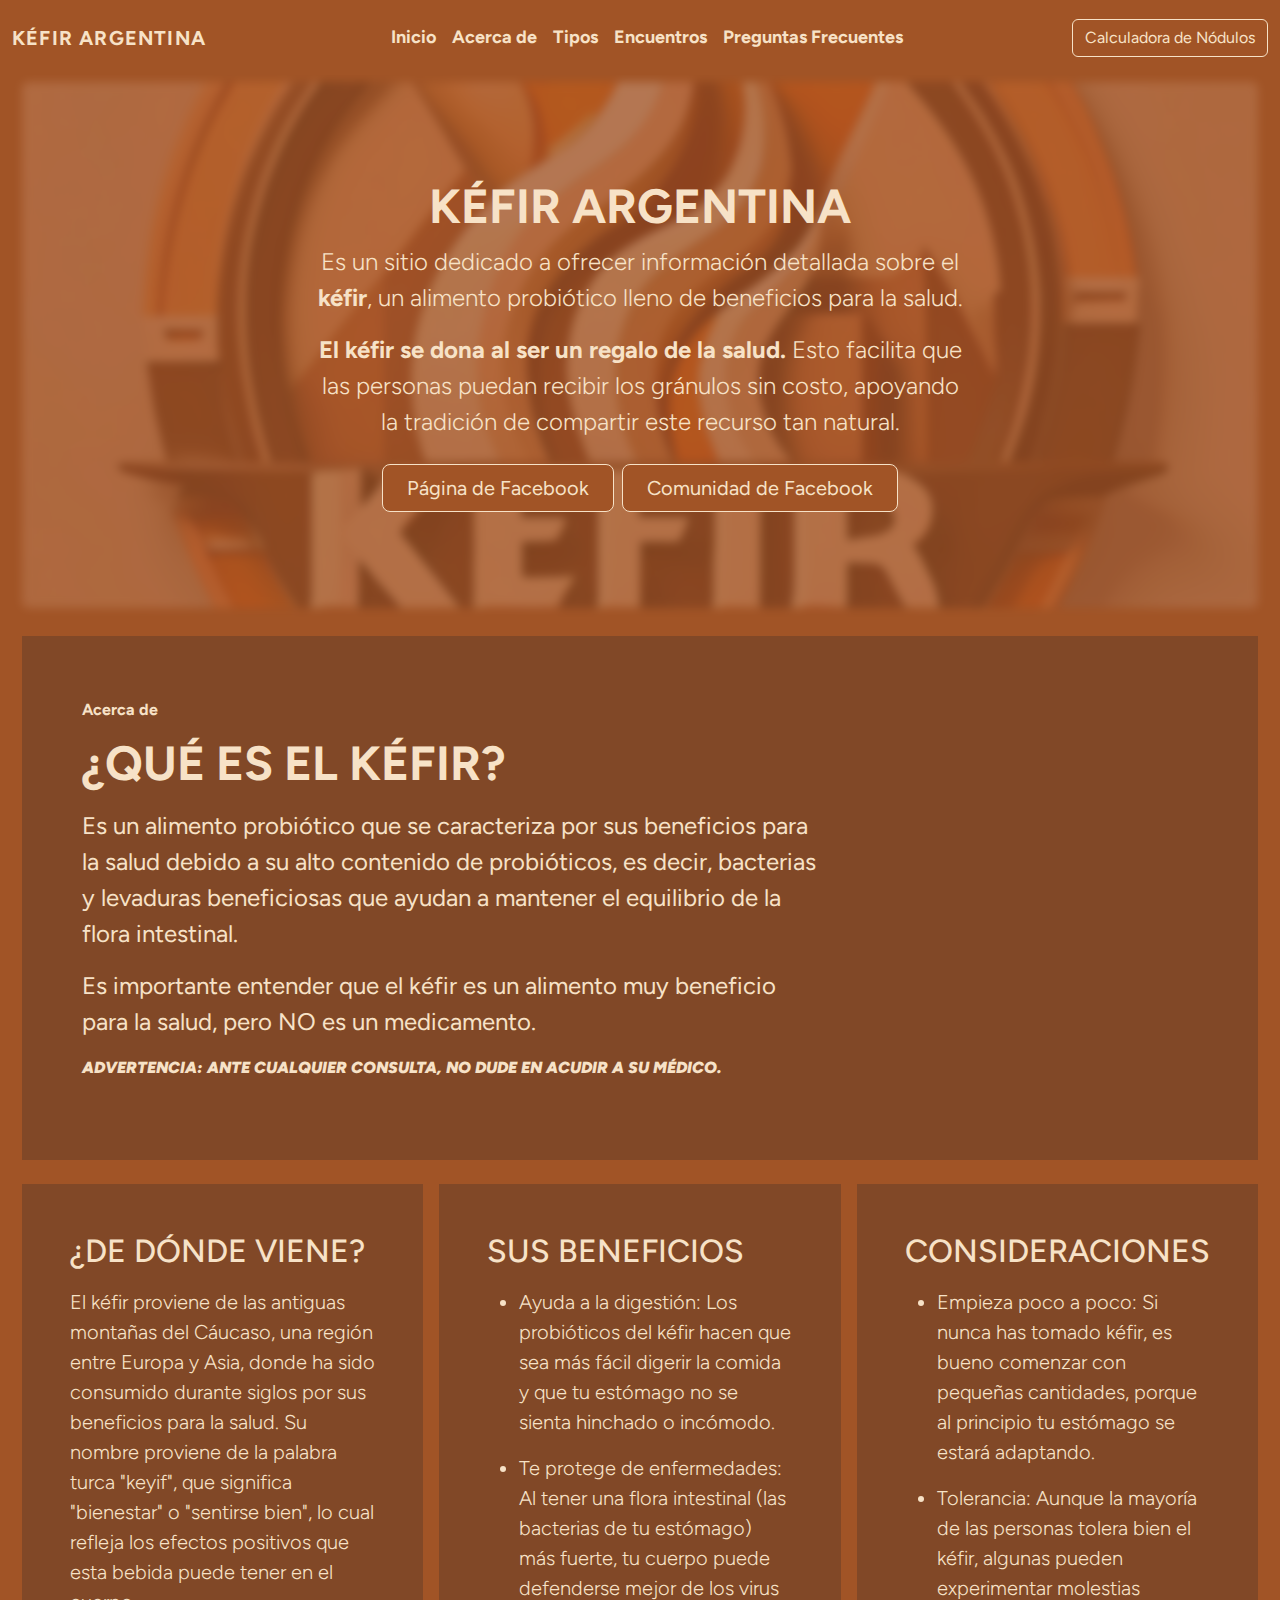
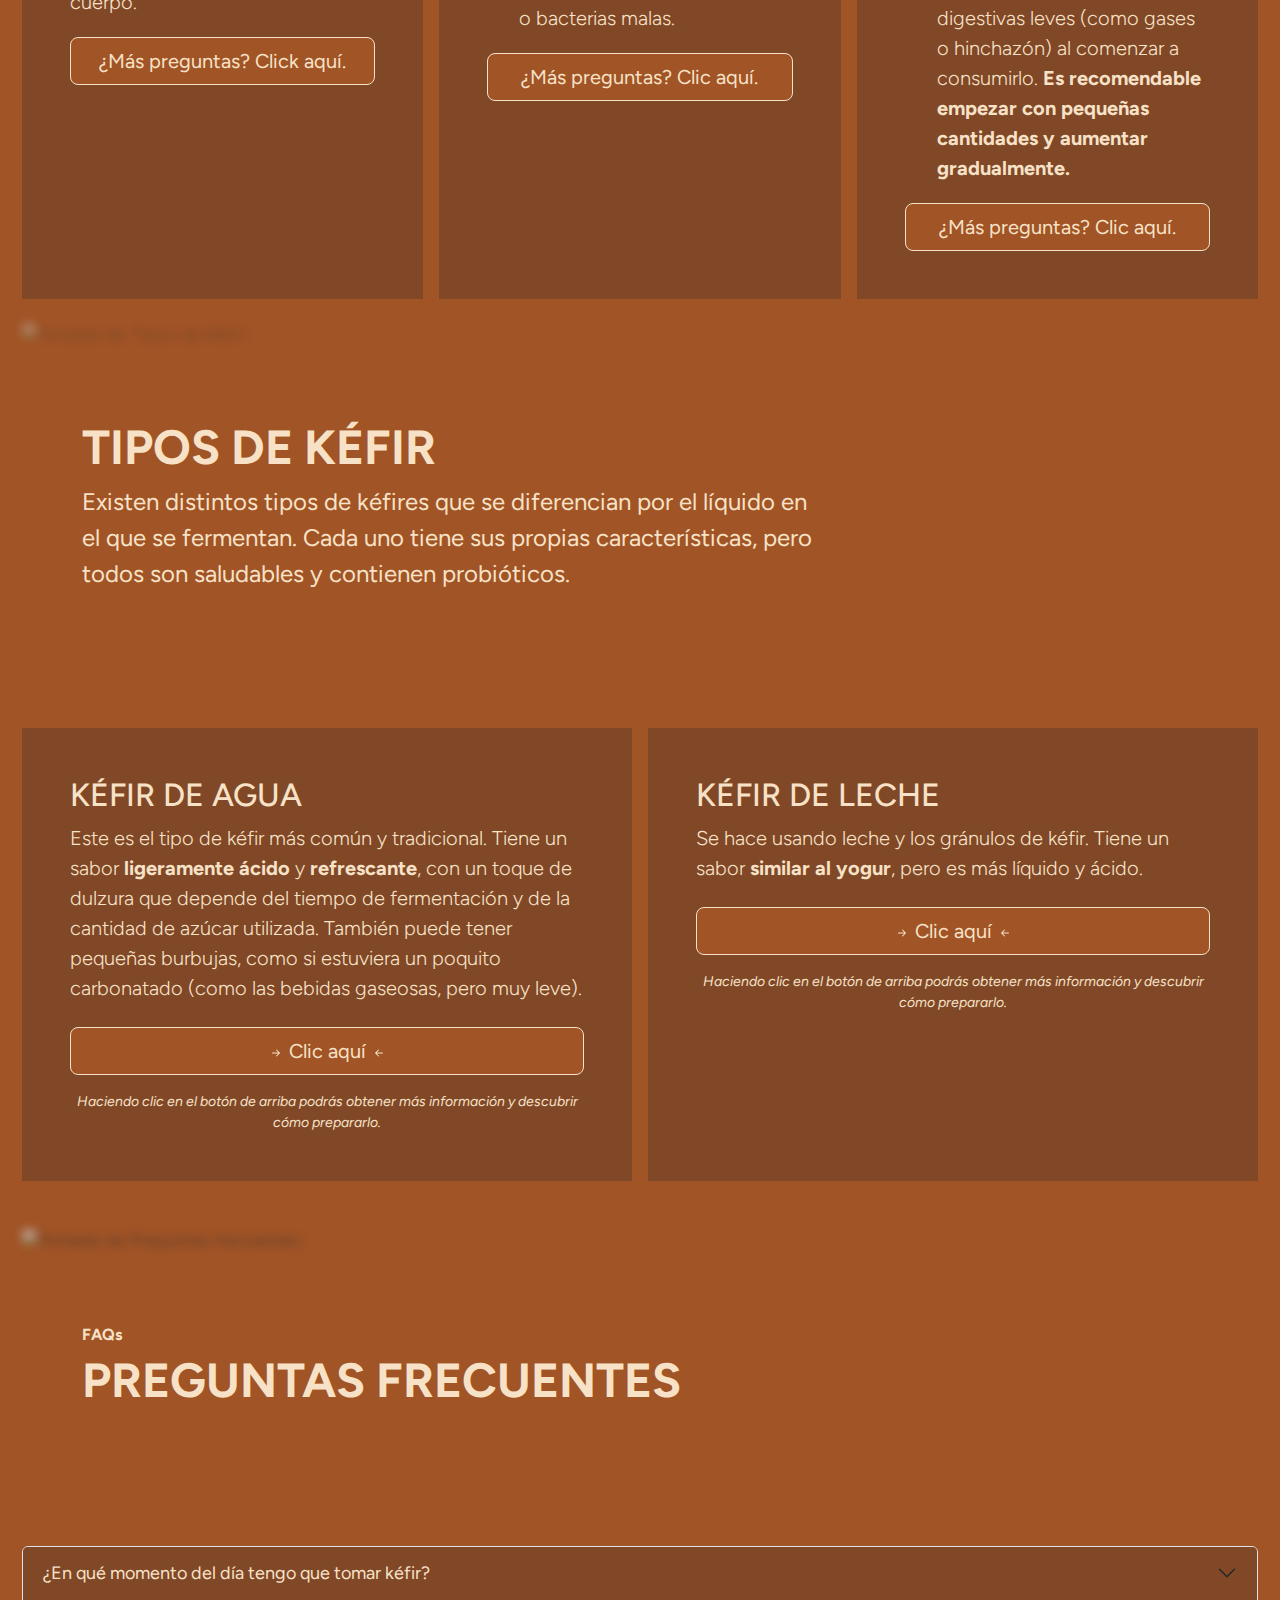
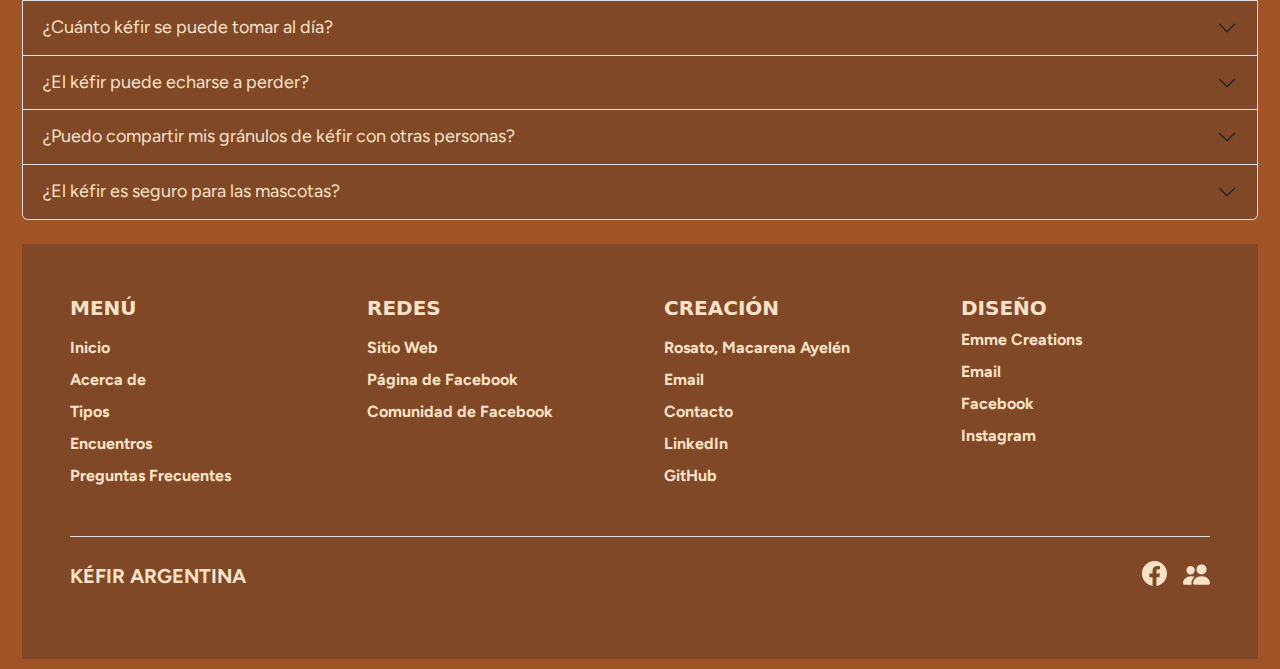
==== commit 7c7588e0: "commit" ====
--- a/index.html
+++ b/index.html
@@ -117,7 +117,8 @@
                 <h1 class="display-5 fw-bold"> KÉFIR ARGENTINA </h1>
                 <div class="col-lg-7 mx-auto">
                     <p class="lead fs-4">
-                        Es un sitio dedicado a ofrecer información detallada sobre el <strong>kéfir</strong>, un alimento
+                        Es un sitio dedicado a ofrecer información detallada sobre el <strong>kéfir</strong>, un
+                        alimento
                         probiótico lleno de beneficios para la salud.
                     </p>
                     <p class="lead fs-4">
@@ -399,8 +400,8 @@
                 <div id="collapseTwo" class="accordion-collapse collapse" data-bs-parent="#accordionExample">
                     <div class="accordion-body">
                         La cantidad recomendada es <strong>1 taza de kéfir al día</strong>. Si nunca has tomado
-                        kéfir,
-                        es bueno comenzar con pequeñas cantidades, como medio vaso (100 ml), para que tu cuerpo se
+                        kéfir, es bueno comenzar con pequeñas cantidades, como medio vaso (100 ml), para que tu cuerpo
+                        se
                         acostumbre y evitar posibles molestias digestivas.
                     </div>
                 </div>
@@ -447,8 +448,7 @@
                         compartirlos con otras personas.
                         <strong>A medida que fermentas más kéfir, los gránulos tienden a crecer</strong>, y puedes
                         donar los gránulos sobrantes a quiénes lo necesiten para que ellos también puedan disfrutar
-                        de
-                        esta bebida saludable.
+                        de este alimento saludable.
                     </div>
                 </div>
             </div>
@@ -464,8 +464,7 @@
                     <div class="accordion-body">
                         Es cierto que, en pequeñas cantidades, el kéfir puede ser beneficioso para algunas mascotas
                         (especialmente en perros y gatos), ya que les aporta probióticos que ayudan a la digestión.
-                        Sin
-                        embargo, es mejor consultarlo con un veterinario antes de agregar kéfir a la dieta de tu
+                        Sin embargo, es mejor consultarlo con un veterinario antes de agregar kéfir a la dieta de tu
                         mascota, <strong>y nunca excederse en la cantidad.</strong>
                     </div>
                 </div>
@@ -518,8 +517,8 @@
     <!-- FOOTER -->
     <div class="container-xxl">
         <footer class="py-1 p-5">
-            <div class="row row-cols-1 row-cols-sm-2 row-cols-md-1 py-0 my-0 g-5">
-                <div class="col-6 col-md-2 mb-3">
+            <div class="row py-0 my-0 g-5">
+                <div class="col-6 col-md-3 mb-3">
                     <h5 class="mb-3"> Menú </h5>
                     <ul class="nav flex-column">
                         <li class="nav-item mb-2">
@@ -539,26 +538,30 @@
                         </li>
                     </ul>
                 </div>
-                <div class="col-6 col-md-2 mb-3">
+                <div class="col-6 col-md-3 mb-3">
                     <h5 class="mb-3"> Redes </h5>
                     <ul class="nav flex-column">
                         <li class="nav-item mb-2">
                             <a href="https://kefir-argentina.vercel.app/" class="nav-link p-0 text-body-secondary"
-                                target="_blank" rel="noopener noreferrer"> Sitio Web </a>
+                                target="_blank" rel="noopener noreferrer">
+                                Sitio Web
+                            </a>
                         </li>
                         <li class="nav-item mb-2">
                             <a href="https://www.facebook.com/kefir.argentina" class="nav-link p-0 text-body-secondary"
                                 target="_blank" rel="noopener noreferrer">
-                                Página de Facebook </a>
+                                Página de Facebook
+                            </a>
                         </li>
                         <li class="nav-item mb-2">
                             <a href="https://www.facebook.com/groups/kefir.arg" class="nav-link p-0 text-body-secondary"
                                 target="_blank" rel="noopener noreferrer">
-                                Comunidad de Facebook </a>
+                                Comunidad de Facebook
+                            </a>
                         </li>
                     </ul>
                 </div>
-                <div class="col-6 col-md-2 mb-3">
+                <div class="col-6 col-md-3 mb-3">
                     <h5 class="mb-3"> Creación </h5>
                     <ul class="nav flex-column">
                         <li class="nav-item mb-2">
@@ -593,7 +596,7 @@
                         </li>
                     </ul>
                 </div>
-                <div class="col-6 col-md-2 mb-3">
+                <div class="col-6 col-md-3 mb-3">
                     <h5> Diseño </h5>
                     <ul class="nav flex-column">
                         <li class="nav-item mb-2">
--- a/main.css
+++ b/main.css
@@ -156,7 +156,8 @@
         margin-top: 1vh;
     }
 
-    #home .home-body {
+    #home .home-body,
+    #FAQS .FAQs-body {
         padding: 2vh !important;
         text-wrap: balance !important;
     }
@@ -169,29 +170,28 @@
 
     #about .about-body,
     #about .about-card,
-    #types .types-body,
-    #FAQS .FAQs-body {
-        padding: 4vh !important;
-        text-wrap: balance !important;
-    }
-
-    #kefir-water .kefir-water-card,
-    #kefir-milk .kefir-milk-card {
-        padding: 4vh !important;
-        padding-top: 6vh !important;
-    }
-
-    #meeting-points .meeting-body {
-        padding: 2.5vh !important;
-    }
-
-    #meeting-points #searchForm .form-text {
-        text-align: center;
-    }
-
-    #calculator .form-text {
-        text-align: center !important;
-    }
+    #types .types-body {
+    padding: 4vh !important;
+    text-wrap: balance !important;
+}
+
+#kefir-water .kefir-water-card,
+#kefir-milk .kefir-milk-card {
+    padding: 4vh !important;
+    padding-top: 6vh !important;
+}
+
+#meeting-points .meeting-body {
+    padding: 2.5vh !important;
+}
+
+#meeting-points #searchForm .form-text {
+    text-align: center;
+}
+
+#calculator .form-text {
+    text-align: center !important;
+}
 }
 
 /*  ---------------------------------------
@@ -207,9 +207,9 @@
 nav,
 nav a,
 nav .nav-link {
-  background-color: var(--bs-body-bg) !important;
-  color: var(--bs-secondary-color) !important;
-  font-size: large;
+    background-color: var(--bs-body-bg) !important;
+    color: var(--bs-secondary-color) !important;
+    font-size: large;
 }
 
 nav .nav-link svg {
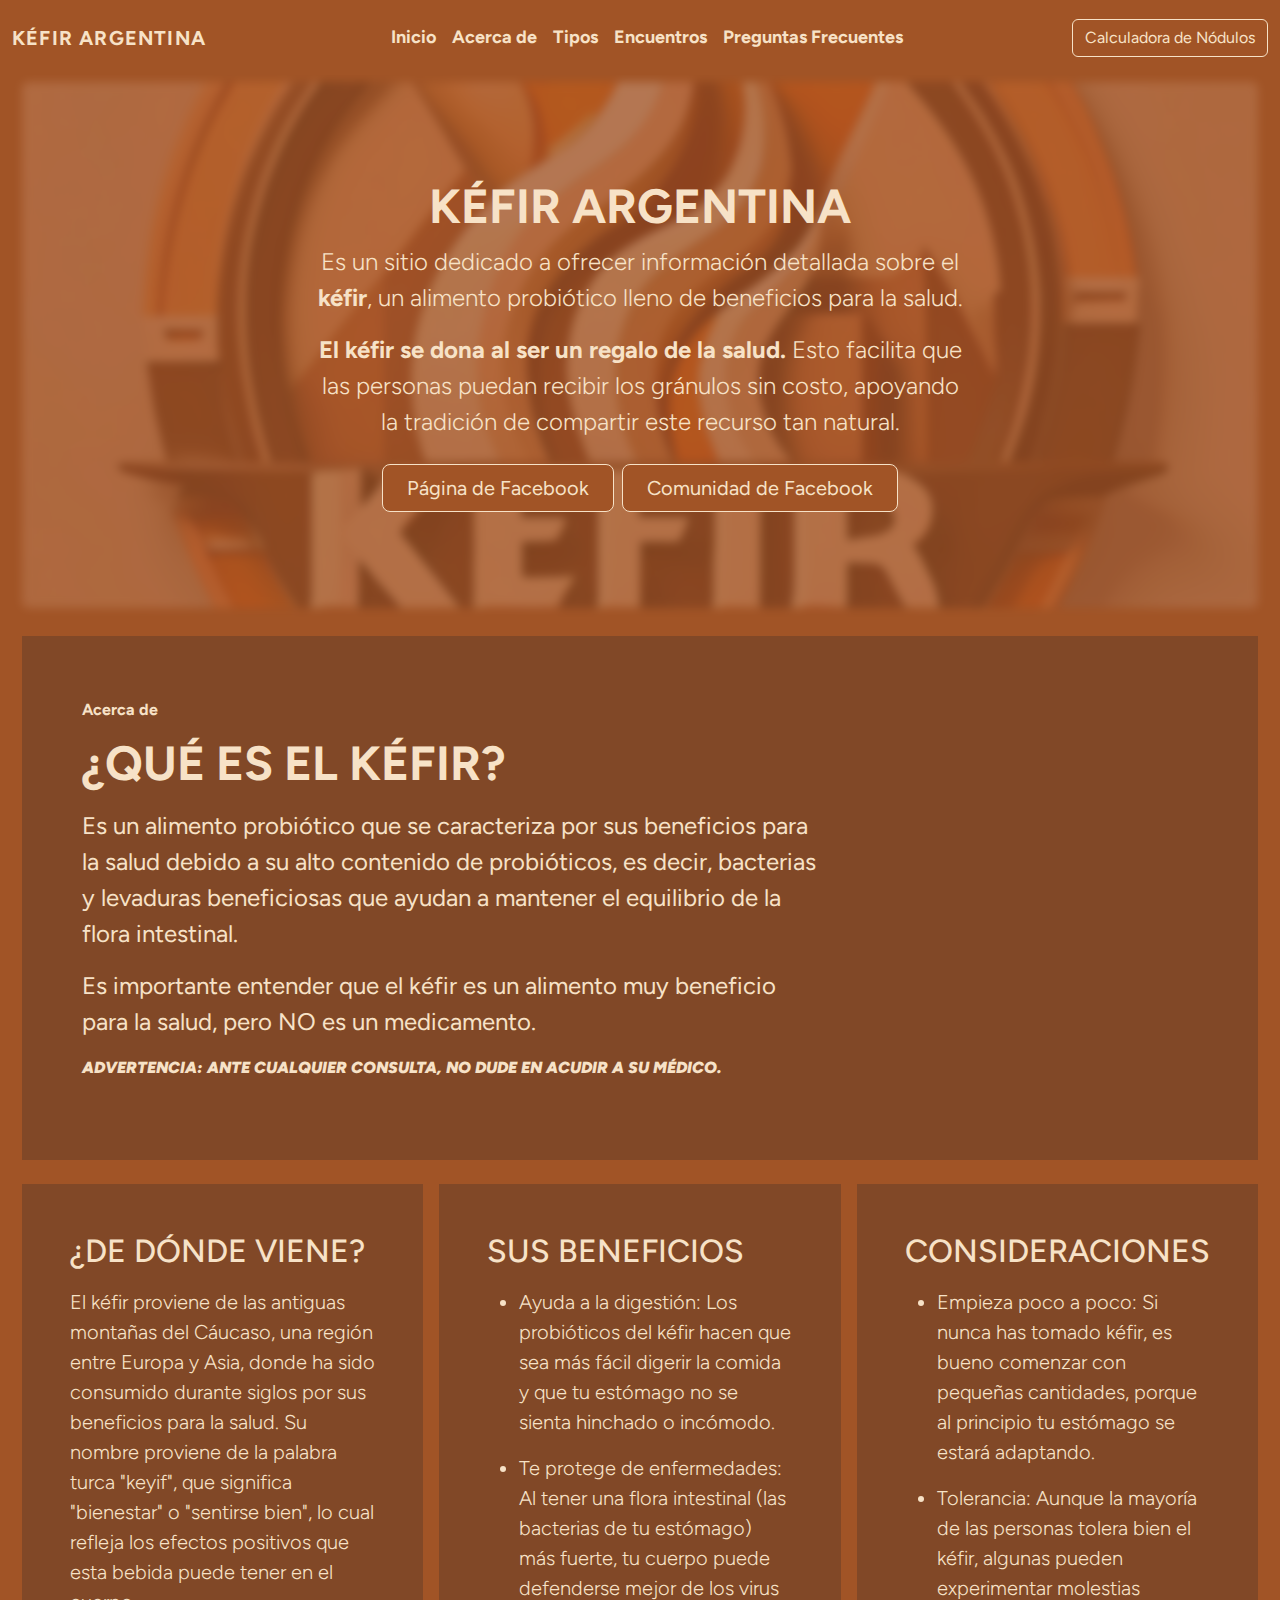
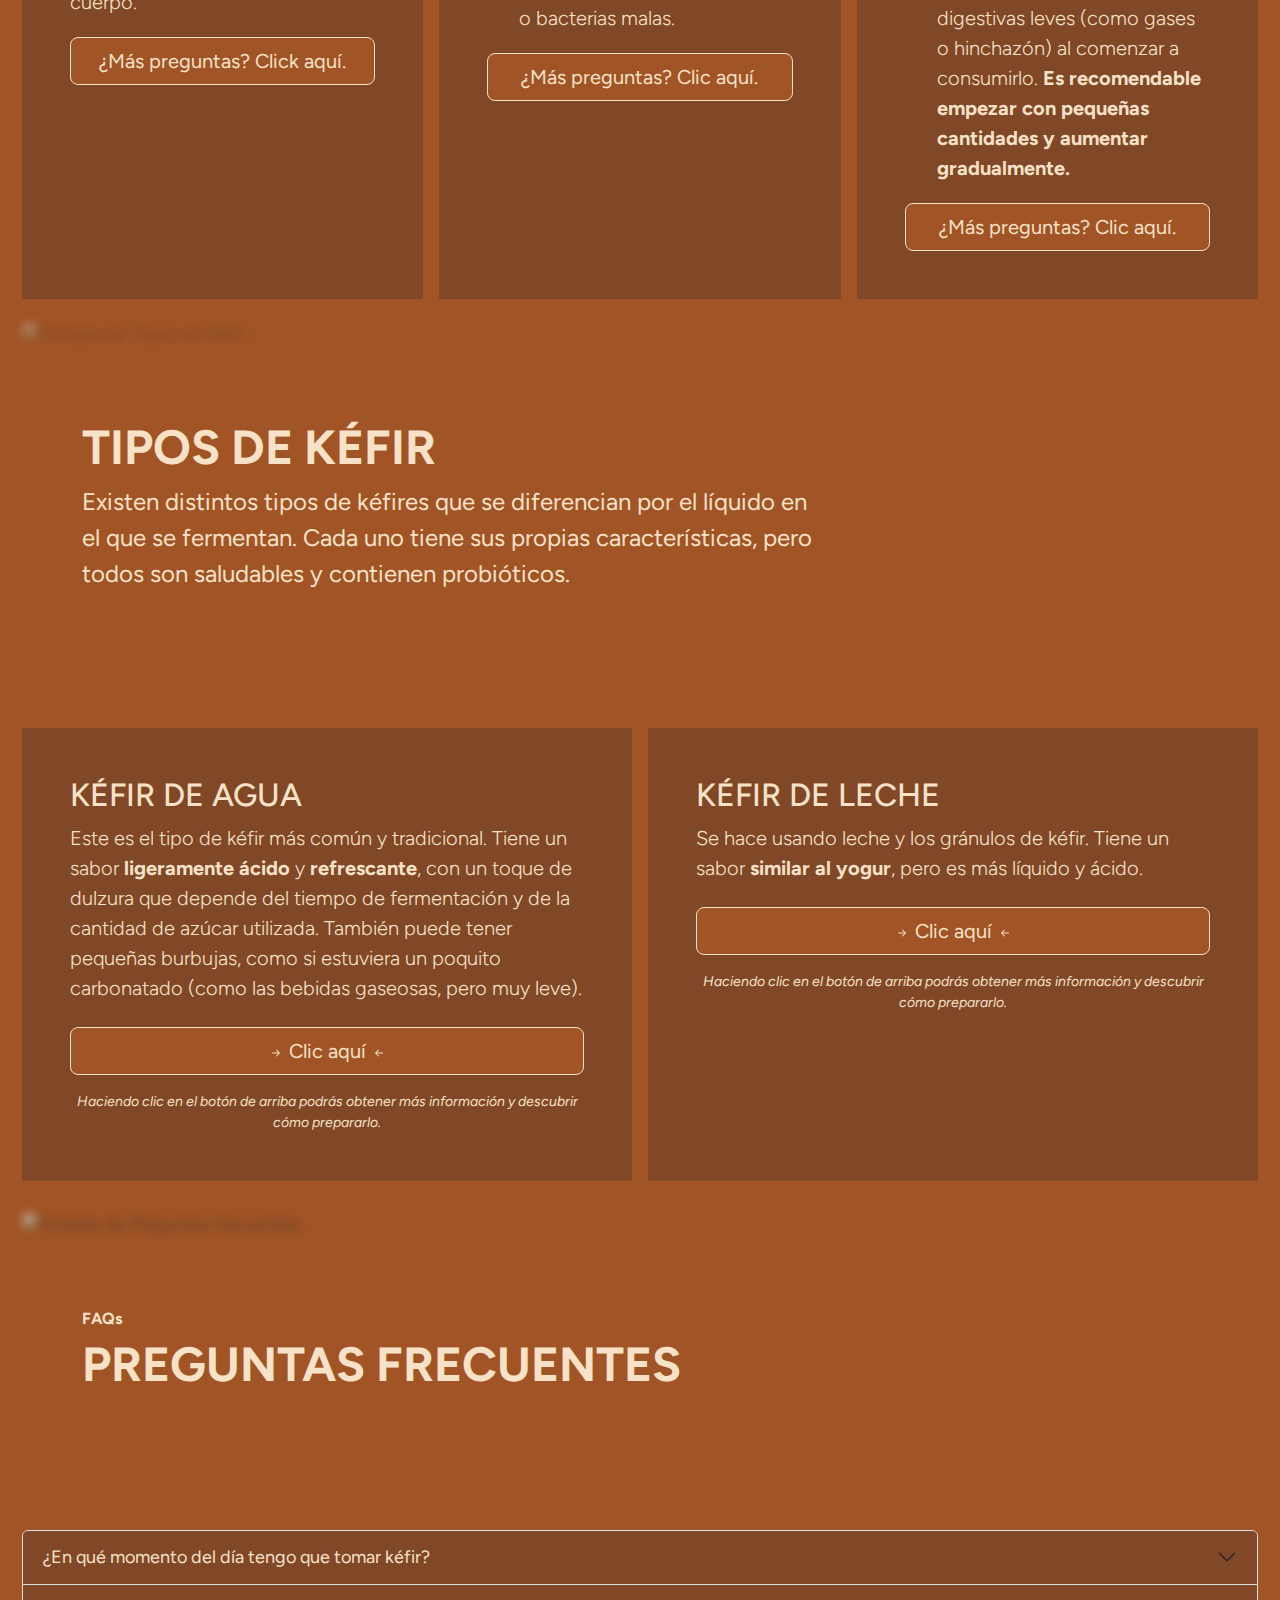
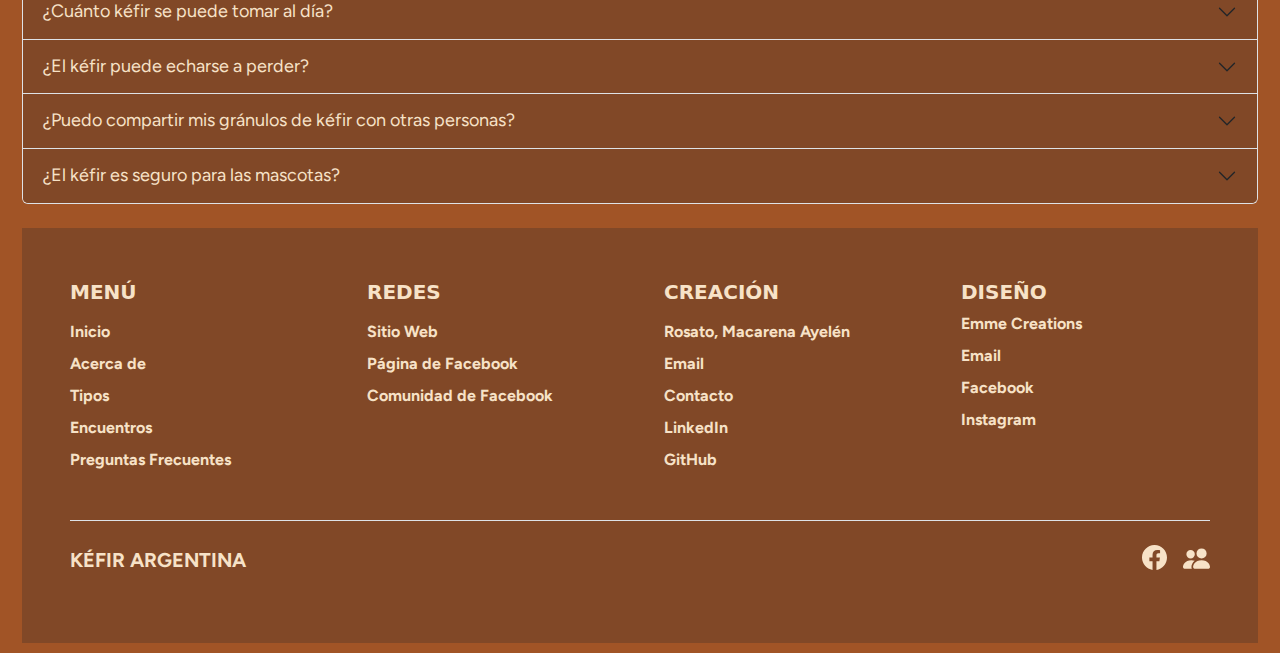
==== commit 37040370: "commit" ====
--- a/index.html
+++ b/index.html
@@ -357,7 +357,7 @@
     </section>
 
     <!-- FAQs -->
-    <section class="container-xxl py-4" id="FAQs">
+    <section class="container-xxl py-2 mb-3" id="FAQs">
         <div class="FAQs-body p-5 mb-4">
             <div class="FAQs-background">
                 <img src="https://www.evalandgo.com/wp-content/uploads/2024/03/pexels-photo-5428836.jpeg"
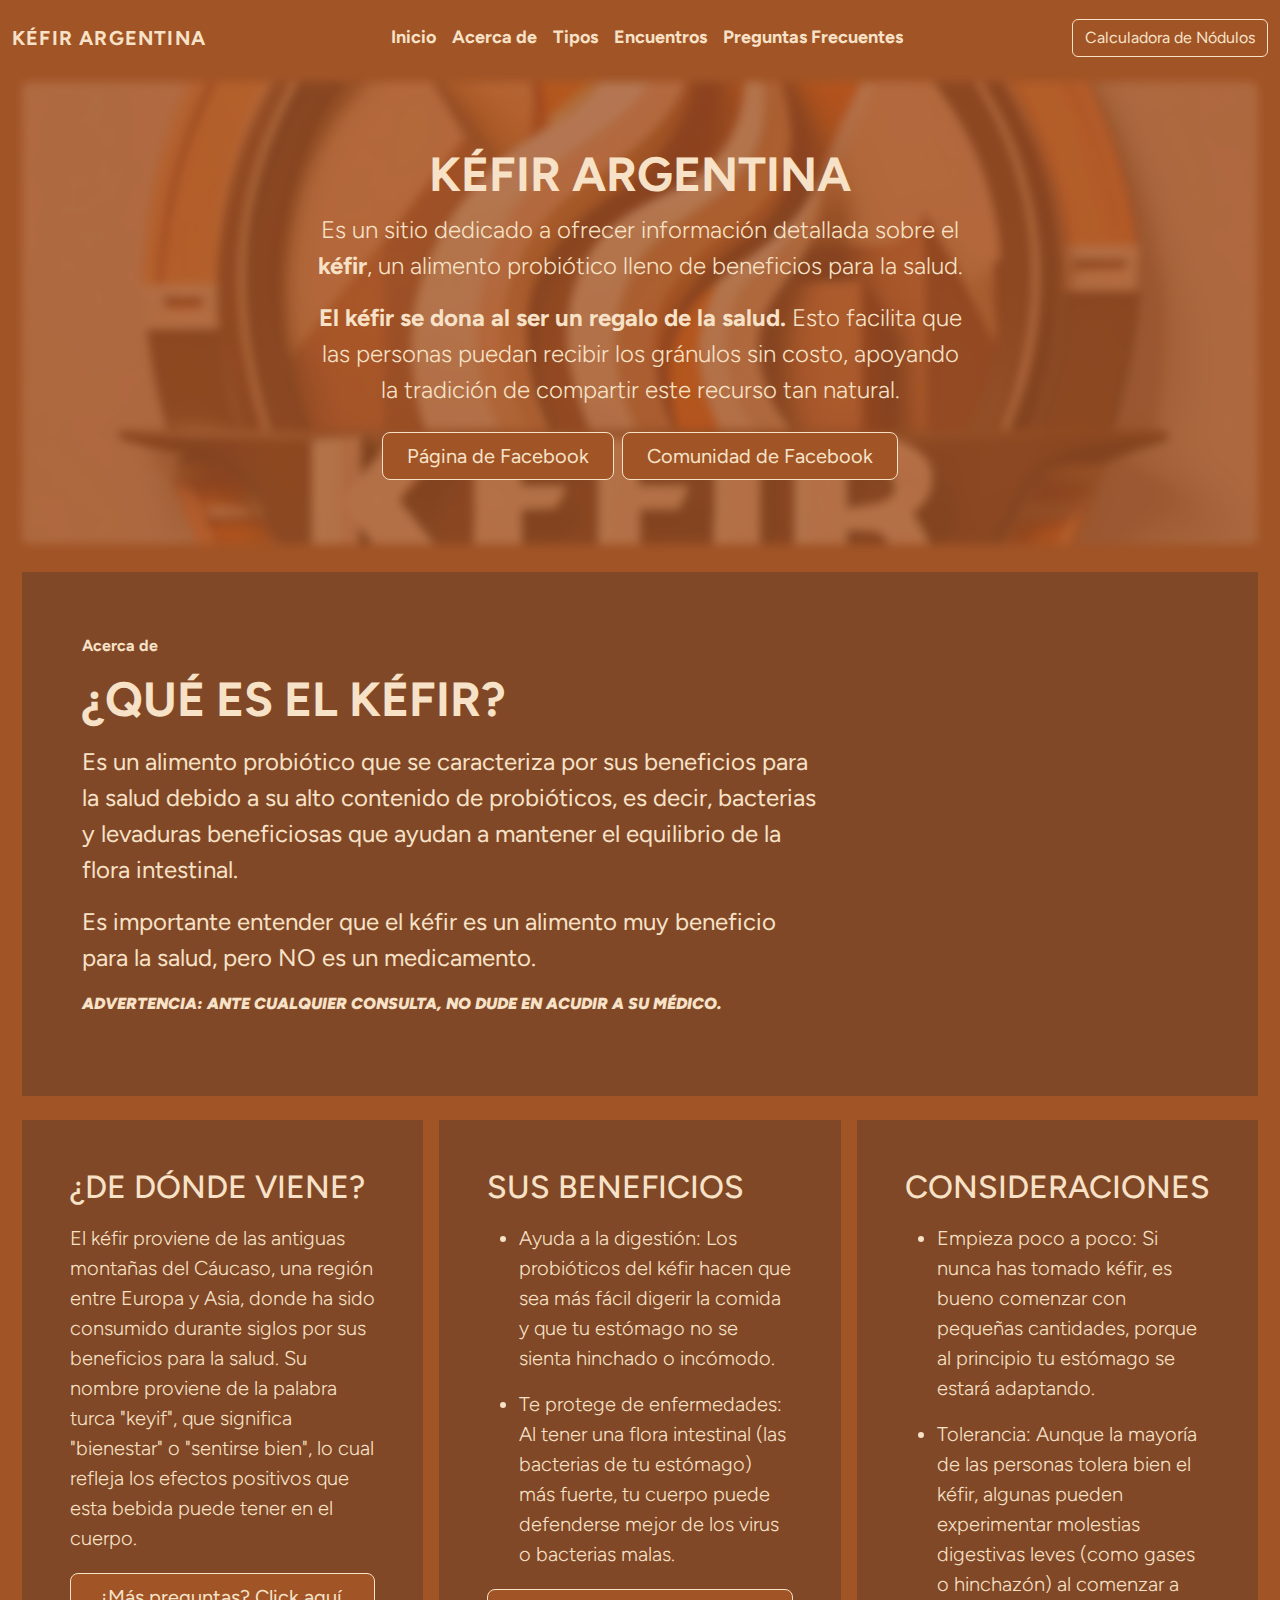
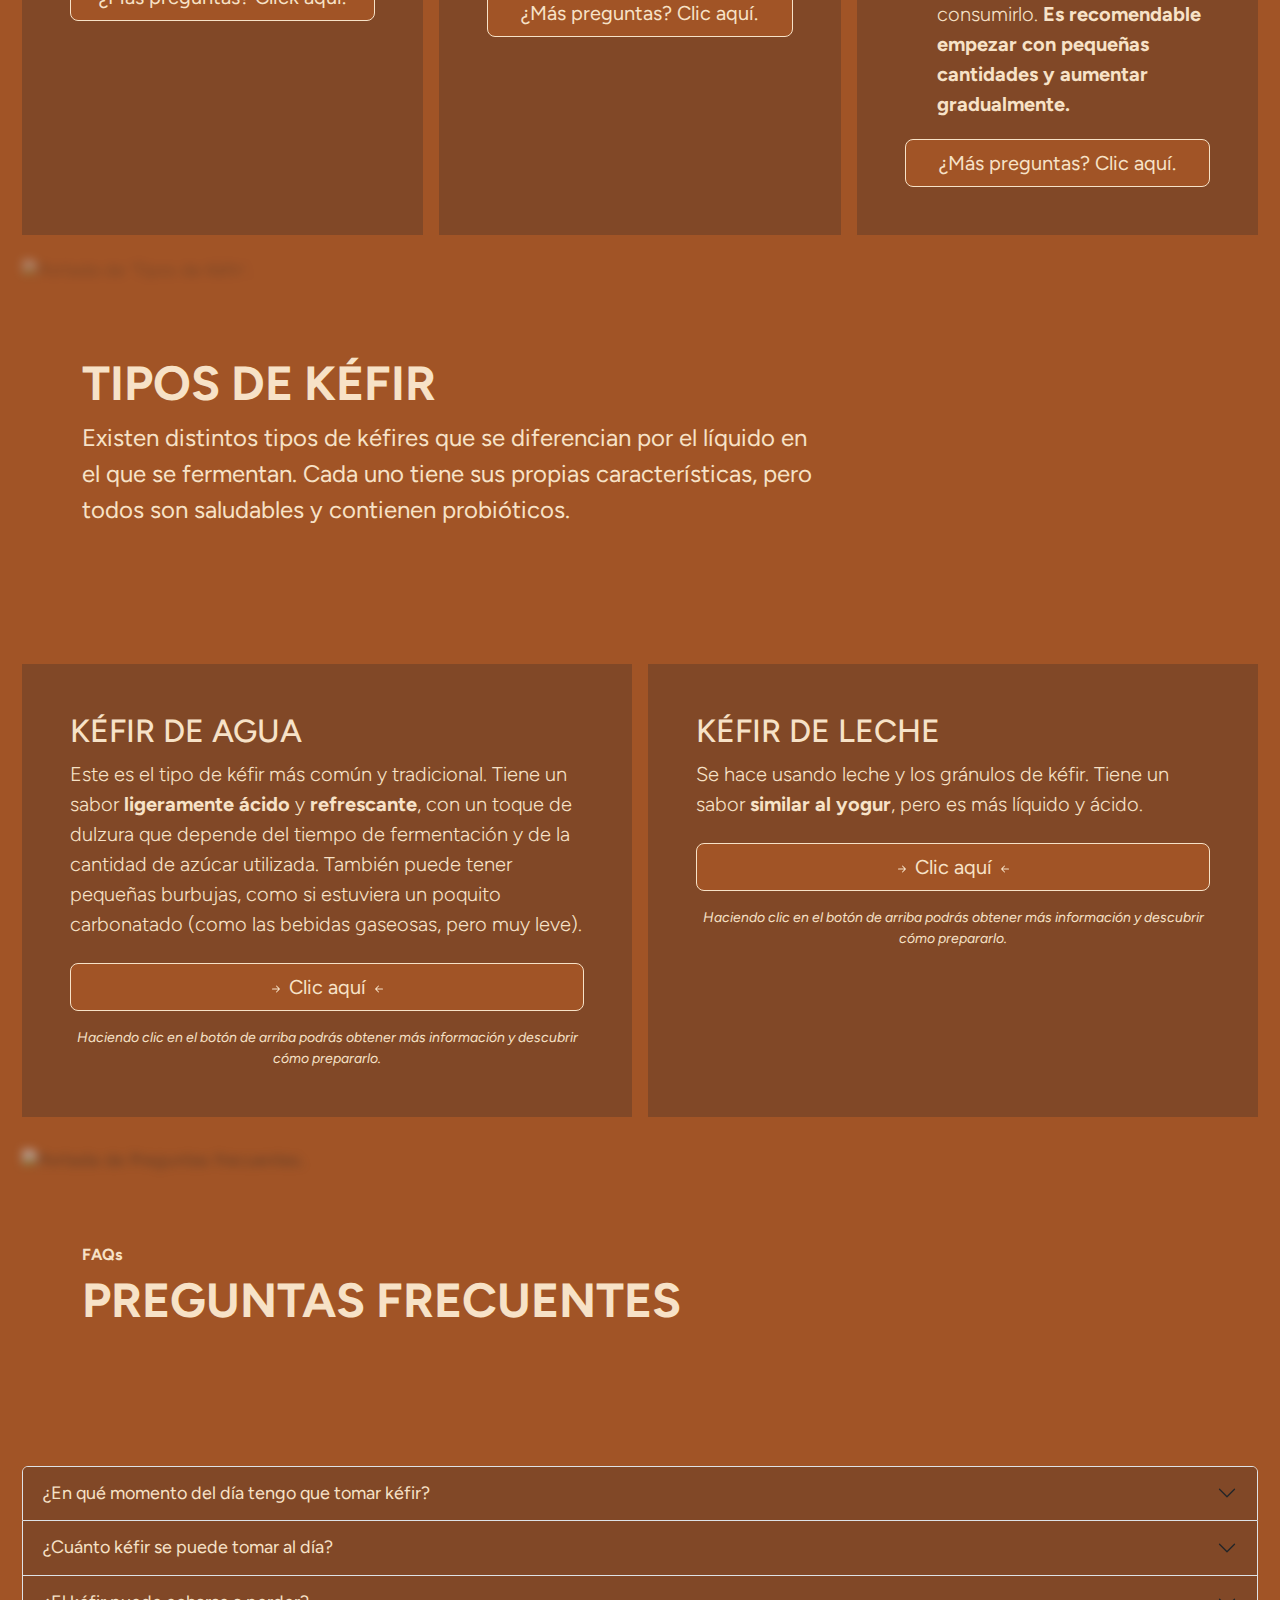
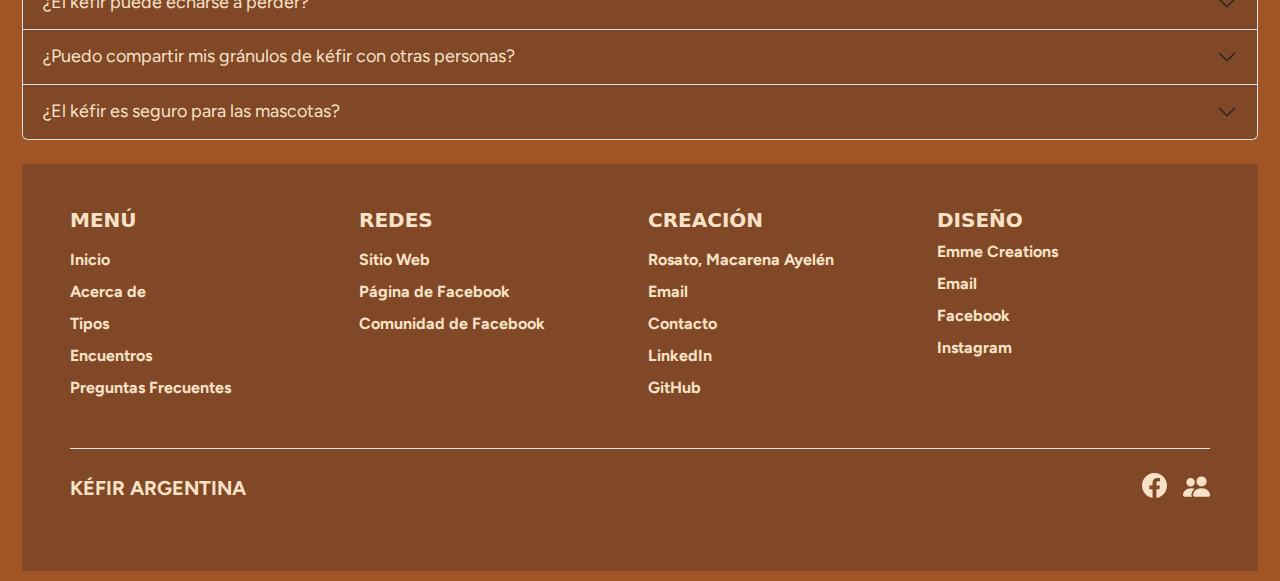
==== commit 376fabcf: "commit" ====
--- a/index.html
+++ b/index.html
@@ -113,7 +113,7 @@
                 <img src="img\Logo - Kéfir Argentina (Watermark).png" class="d-block mx-lg-auto img-fluid rounded-2"
                     alt="Logo de 'Kéfir Argentina'." loading="lazy">
             </div>
-            <div class="container-fluid py-5">
+            <div class="container-fluid py-3">
                 <h1 class="display-5 fw-bold"> KÉFIR ARGENTINA </h1>
                 <div class="col-lg-7 mx-auto">
                     <p class="lead fs-4">
@@ -296,8 +296,7 @@
                         Tiene un sabor <strong>ligeramente ácido</strong> y <strong>refrescante</strong>,
                         con un toque de dulzura que depende del tiempo de fermentación y de la cantidad de azúcar
                         utilizada. También puede tener pequeñas burbujas, como si estuviera un poquito carbonatado
-                        (como
-                        las bebidas gaseosas, pero muy leve).
+                        (como las bebidas gaseosas, pero muy leve).
                     </p>
                     <div class="d-grid gap-2 mt-4">
                         <a class="btn btn-outline-secondary btn-lg px-5" href="kefir-water.html" role="button"
@@ -517,7 +516,7 @@
     <!-- FOOTER -->
     <div class="container-xxl">
         <footer class="py-1 p-5">
-            <div class="row py-0 my-0 g-5">
+            <div class="row py-0 my-4 g-3">
                 <div class="col-6 col-md-3 mb-3">
                     <h5 class="mb-3"> Menú </h5>
                     <ul class="nav flex-column">
--- a/main.css
+++ b/main.css
@@ -149,49 +149,49 @@
 @media only screen and (max-width: 767px) {
     body {
         margin: 0 auto;
-
     }
 
     nav .navbar-nav {
         margin-top: 1vh;
     }
 
-    #home .home-body,
-    #FAQS .FAQs-body {
-        padding: 2vh !important;
+    #home .home-body {
+        padding: 4vh !important;
         text-wrap: balance !important;
-    }
-
-    /* #home .home-body .container-fluid,
+        margin-top: 1vh;
+    }
+
+
     #about .about-body .container-fluid,
-    #types .types-body .container-fluid {
+    #types .types-body .container-fluid,
+    #FAQS .FAQs-body .container-fluid {
         padding: 0vh !important;
-    } */
+        text-wrap: balance !important;
+    }
 
     #about .about-body,
-    #about .about-card,
-    #types .types-body {
-    padding: 4vh !important;
-    text-wrap: balance !important;
-}
-
-#kefir-water .kefir-water-card,
-#kefir-milk .kefir-milk-card {
-    padding: 4vh !important;
-    padding-top: 6vh !important;
-}
-
-#meeting-points .meeting-body {
-    padding: 2.5vh !important;
-}
-
-#meeting-points #searchForm .form-text {
-    text-align: center;
-}
-
-#calculator .form-text {
-    text-align: center !important;
-}
+    #about .about-card {
+        padding: 4vh !important;
+        text-wrap: balance !important;
+    }
+
+    #kefir-water .kefir-water-card,
+    #kefir-milk .kefir-milk-card {
+        padding: 4vh !important;
+        padding-top: 6vh !important;
+    }
+
+    #meeting-points .meeting-body {
+        padding: 2.5vh !important;
+    }
+
+    #meeting-points #searchForm .form-text {
+        text-align: center;
+    }
+
+    #calculator .form-text {
+        text-align: center !important;
+    }
 }
 
 /*  ---------------------------------------
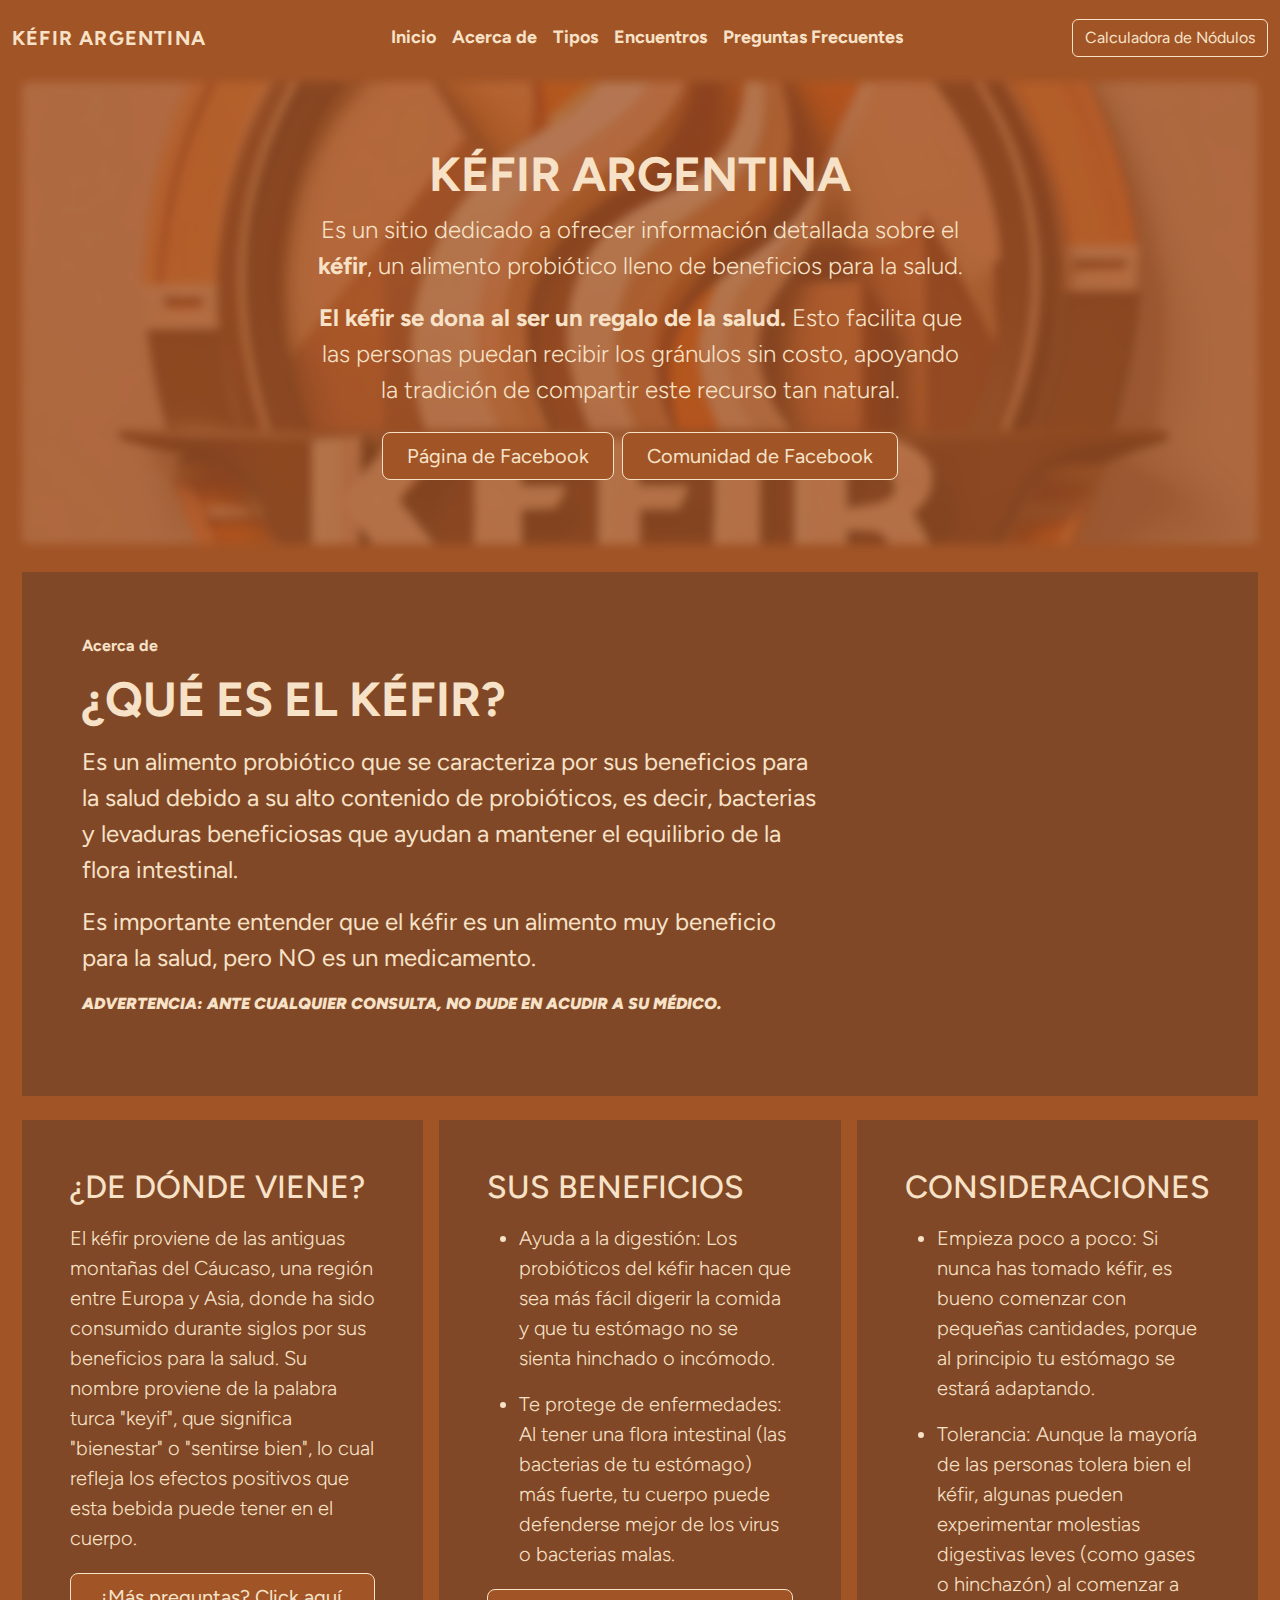
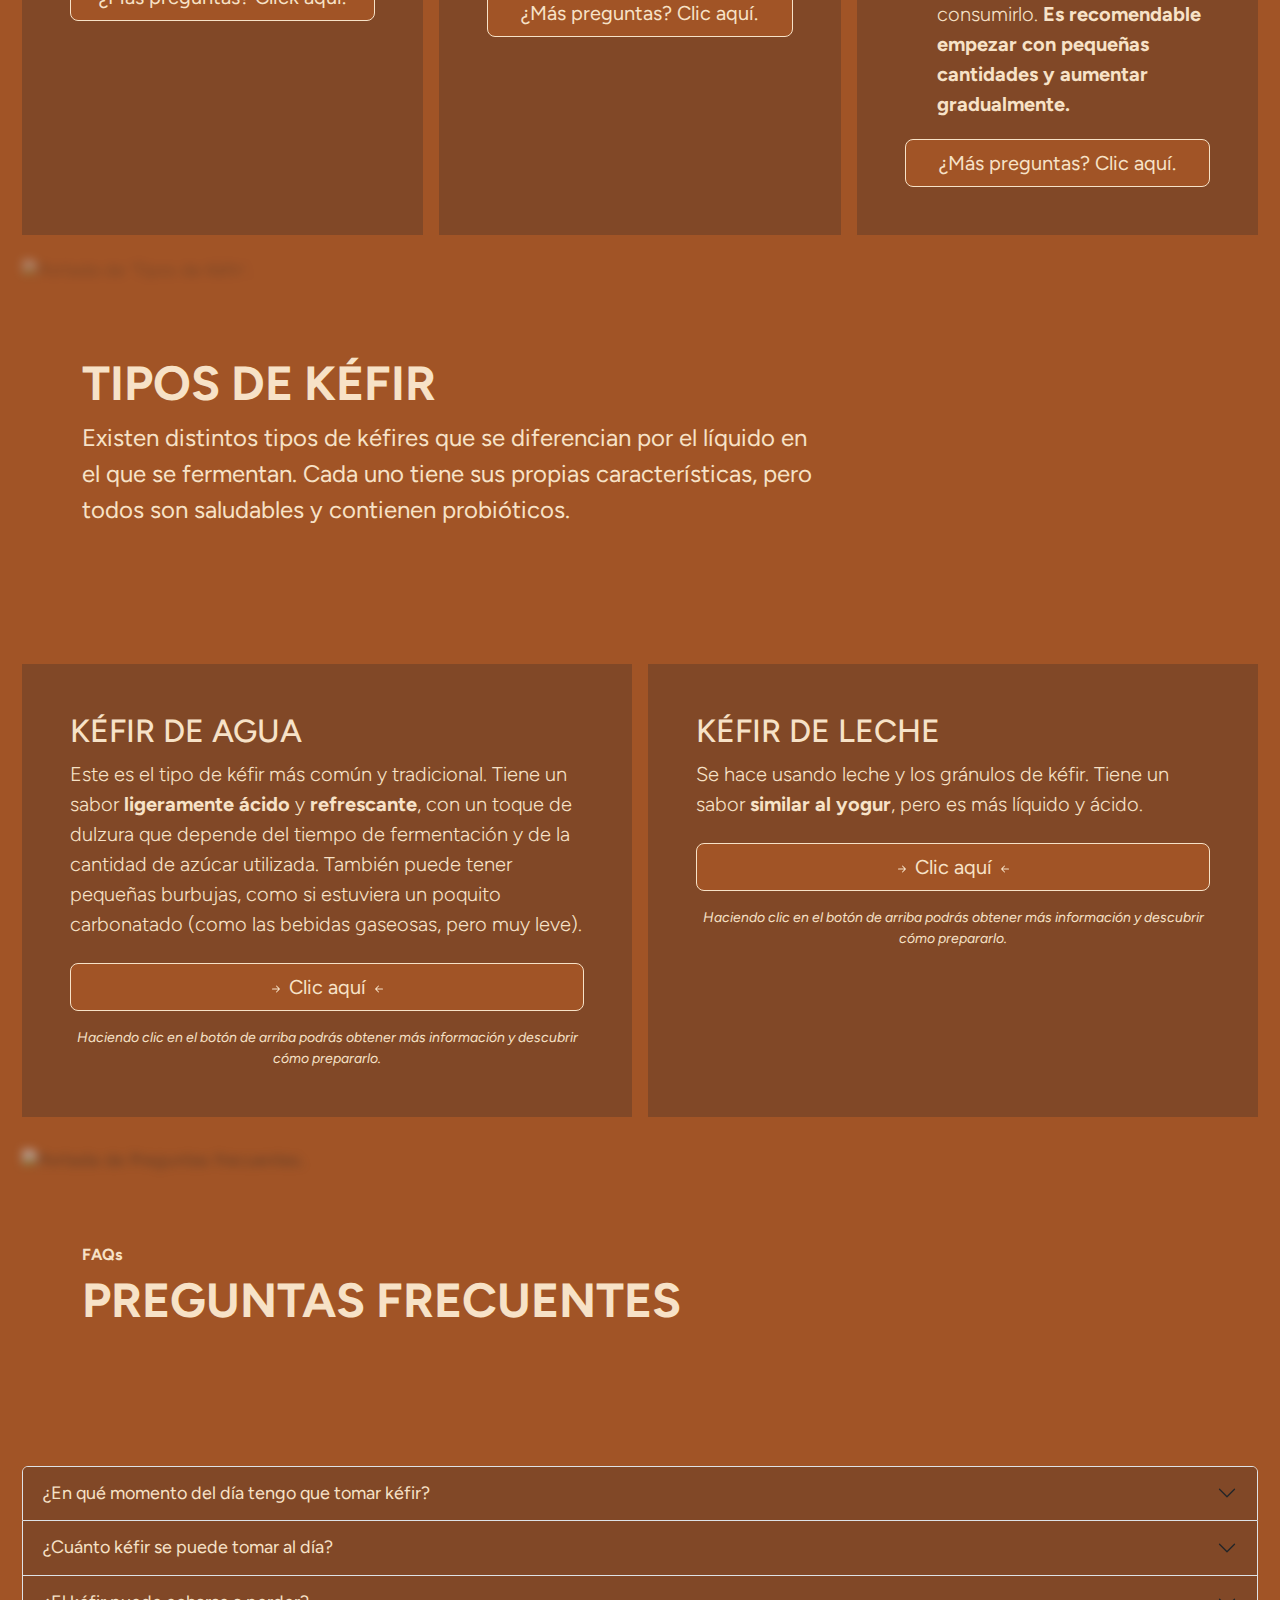
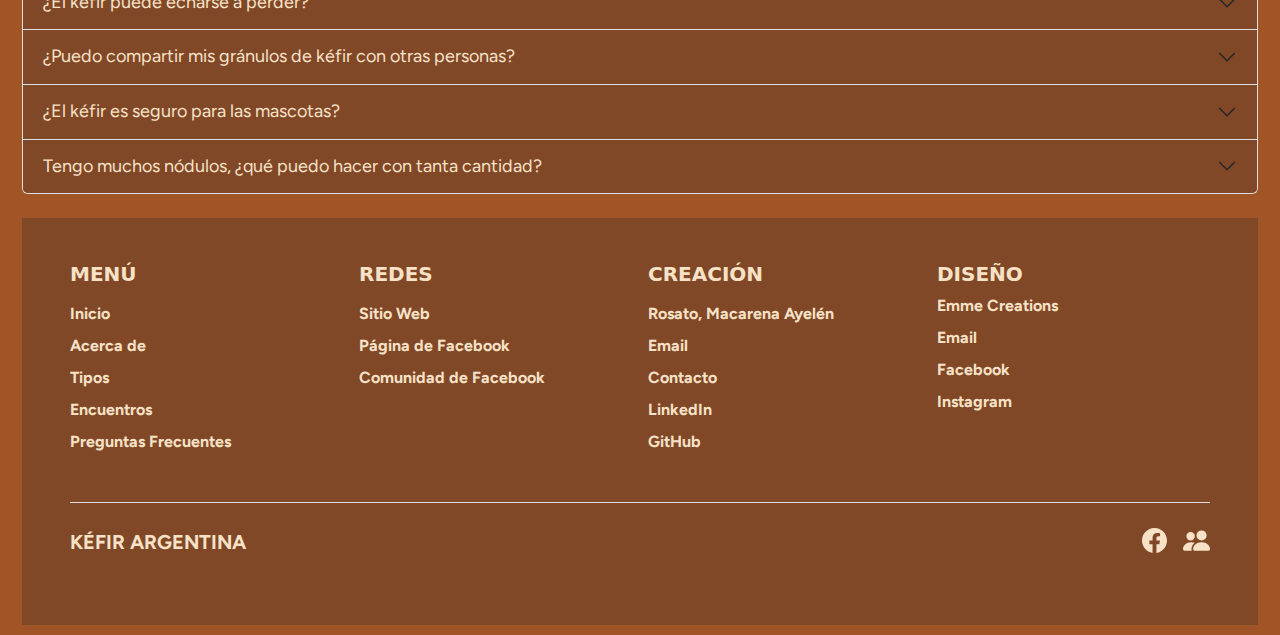
==== commit a228d626: "commit" ====
--- a/index.html
+++ b/index.html
@@ -118,8 +118,7 @@
                 <div class="col-lg-7 mx-auto">
                     <p class="lead fs-4">
                         Es un sitio dedicado a ofrecer información detallada sobre el <strong>kéfir</strong>, un
-                        alimento
-                        probiótico lleno de beneficios para la salud.
+                        alimento probiótico lleno de beneficios para la salud.
                     </p>
                     <p class="lead fs-4">
                         <strong>El kéfir se dona al ser un regalo de la salud.</strong>
@@ -468,20 +467,60 @@
                     </div>
                 </div>
             </div>
-            <!-- FAQ #6 -->
-            <!-- <div class="accordion-item">
-                <h2 class="accordion-header">
-                    <button class="accordion-button" type="button" data-bs-toggle="collapse"
-                        data-bs-target="#collapseSix" aria-expanded="false" aria-controls="collapseSix">
-
-                    </button>
-                </h2>
-                <div id="collapseSix" class="accordion-collapse collapse show" data-bs-parent="#accordionExample">
-                    <div class="accordion-body">
-
-                    </div>
-                </div>
-            </div> -->
+                <!-- FAQ #6 -->
+                <div class="accordion-item">
+                    <h2 class="accordion-header">
+                        <button class="accordion-button collapsed" type="button" data-bs-toggle="collapse"
+                            data-bs-target="#collapseSix" aria-expanded="false" aria-controls="collapseSix">
+                            Tengo muchos nódulos, ¿qué puedo hacer con tanta cantidad?
+                        </button>
+                    </h2>
+                    <div id="collapseSix" class="accordion-collapse collapse" data-bs-parent="#accordionExample">
+                        <div class="accordion-body">
+                            Si tenés muchos nódulos, ¡es una gran señal de que están saludables y creciendo
+                            bien! Algunas de las opciones son:
+                            <ul>
+                                <li class="mt-3 mb-2">
+                                    <strong>Donarlos:</strong> dónalos a las personas que lo necesiten.
+                                </li>
+                                <li class="mb-2">
+                                    <strong>Comerlos:</strong> Los nódulos se pueden consumir directamente. Son ricos en
+                                    probióticos.
+                                </li>
+                                <li class="mb-2">
+                                    <strong>Congelarlos:</strong> Podés congelar los nódulos para usarlos más adelante. Preparación:
+                                    <ul class="mt-2">
+                                        <li class="mb-2">
+                                            Lávalos con agua filtrada y guárdalos en una bolsa o recipiente hermético con un poco de
+                                            leche (si son de leche) o agua azucarada (si son de agua).
+                                        </li>
+                                        <li class="mb-2">
+                                            Es importante renovar el agua y el azúcar una vez por semana. Los granos
+                                            seguirán fermentando y reproduciéndose, pero más lento debido al frío.
+                                        </li>
+                                        <li class="mb-2">
+                                            ¡Tomate el agua que renovaste! No la desperdicies.
+                                        </li>
+                                    </ul>
+                                </li>
+                                <li class="mb-2">
+                                    <strong>Deshidratarlos:</strong> Lávalos suavemente con agua filtrada. Déjalos secar al
+                                    aire sobre un paño limpio o papel de cocina. Guárdalos en un recipiente hermético en un
+                                    lugar <em>fresco y seco</em>. Cuando los necesites, rehidrátalos en agua o leche.
+                                </li>
+                                <li class="mb-2">
+                                    <strong>Fertilizante para plantas:</strong> Los nódulos pueden ser un excelente fertilizante
+                                    natural para tus plantas. Tritúralos y agrégalos al compost o directamente a la tierra
+                                    como un suplemento orgánico.
+                                </li>
+                                <li class="mb-2">
+                                    <strong>Alimento para mascotas:</strong> En pequeñas cantidades, pueden ser un suplemento probiótico para
+                                    perros o gatos. Consulta con un veterinario antes de incluirlos en la dieta de tu mascota.
+                                </li>
+                            </ul>
+                        </div>
+                    </div>
+                </div>
             <!-- FAQ #7 -->
             <!-- <div class="accordion-item">
                 <h2 class="accordion-header">
--- a/main.css
+++ b/main.css
@@ -249,9 +249,6 @@
     |             H O M E             |
     -----------------------------------  */
 
-
-
-
 /* FONDO DE HOME-BACKGROUND*/
 
 #home .home-body {
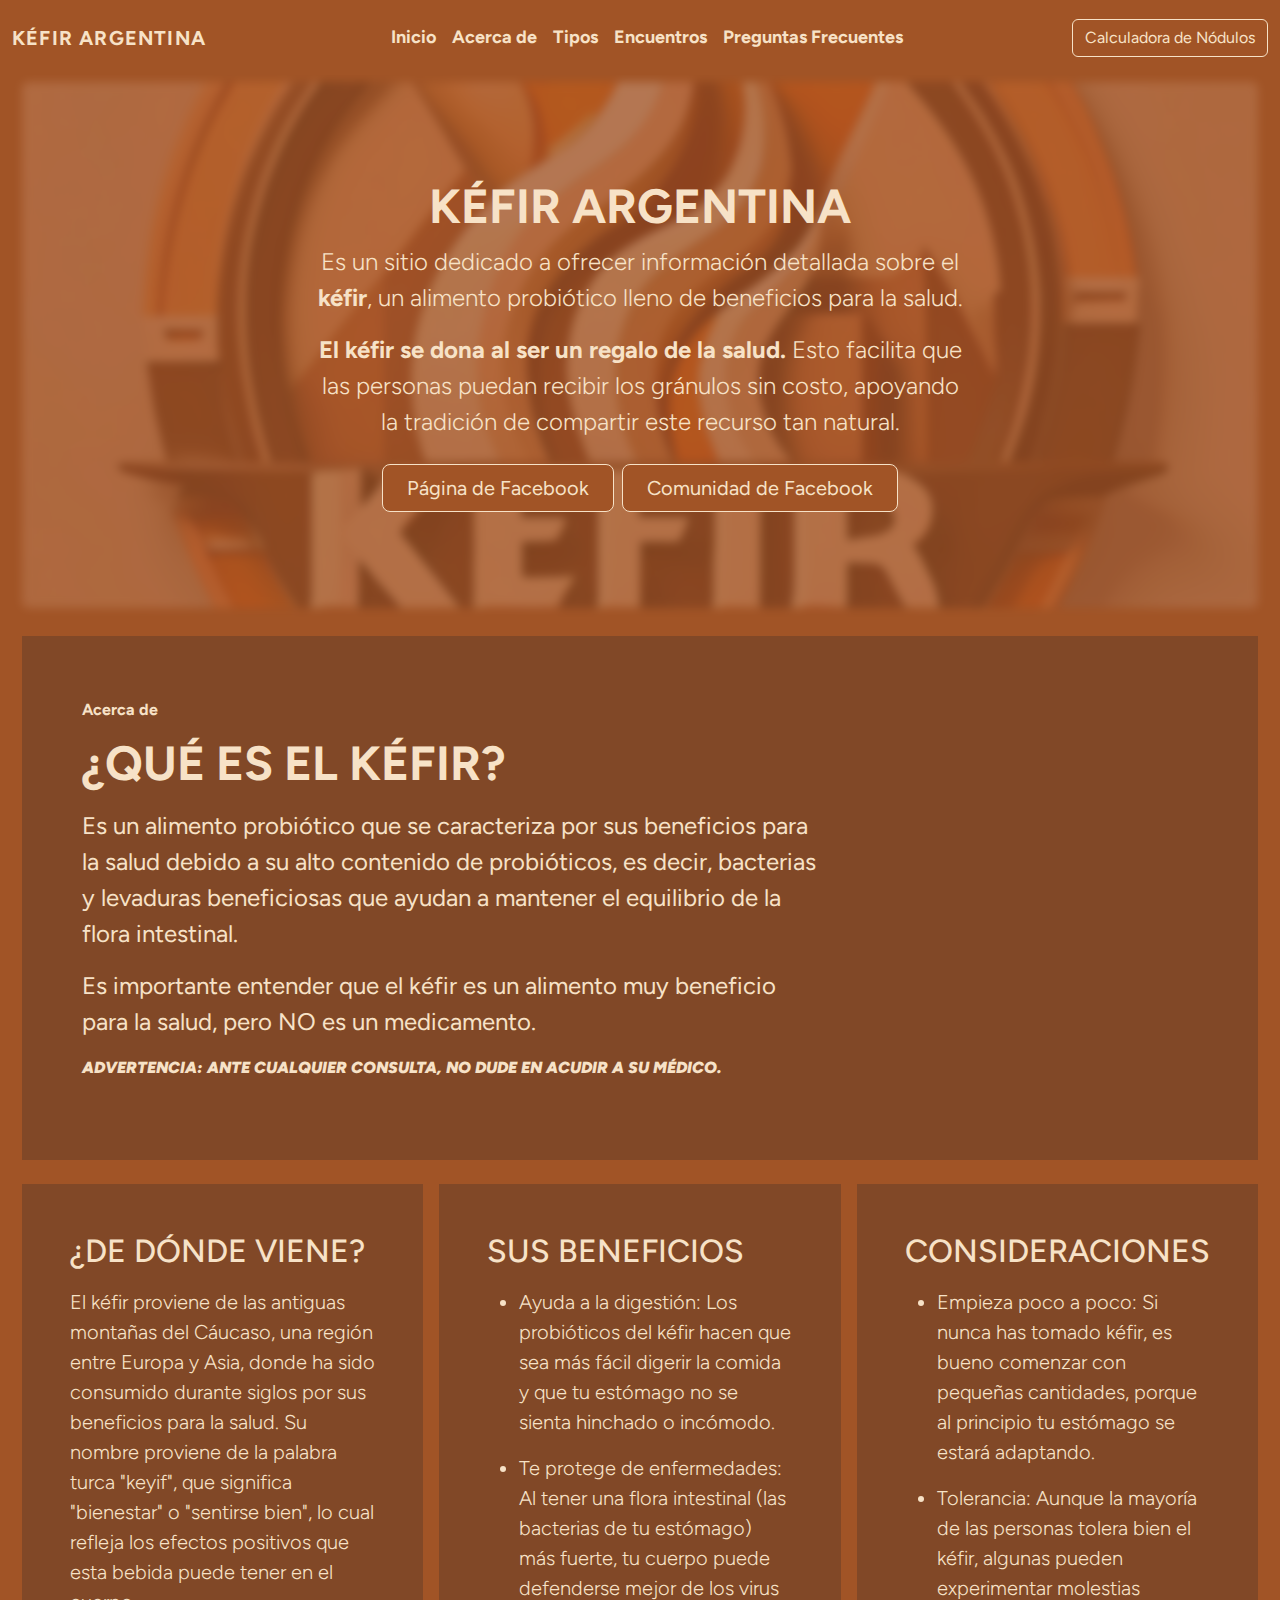
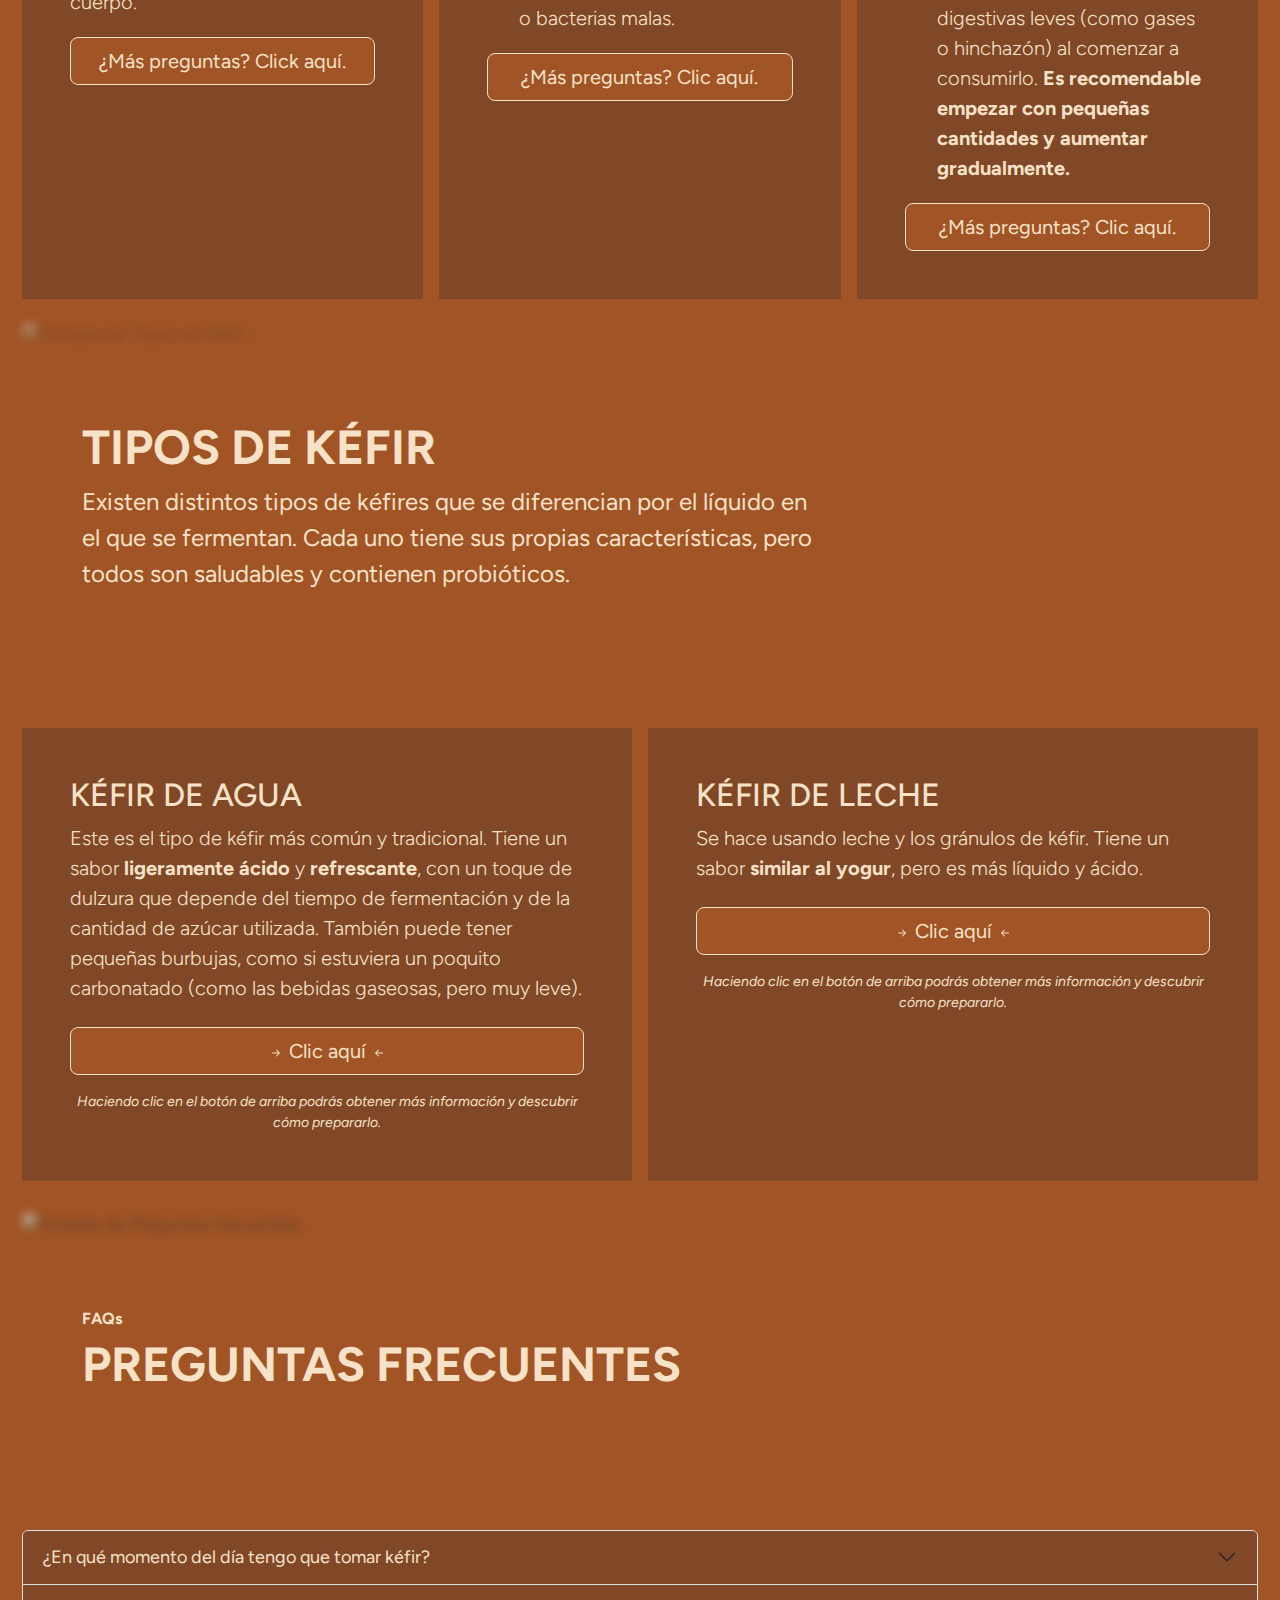
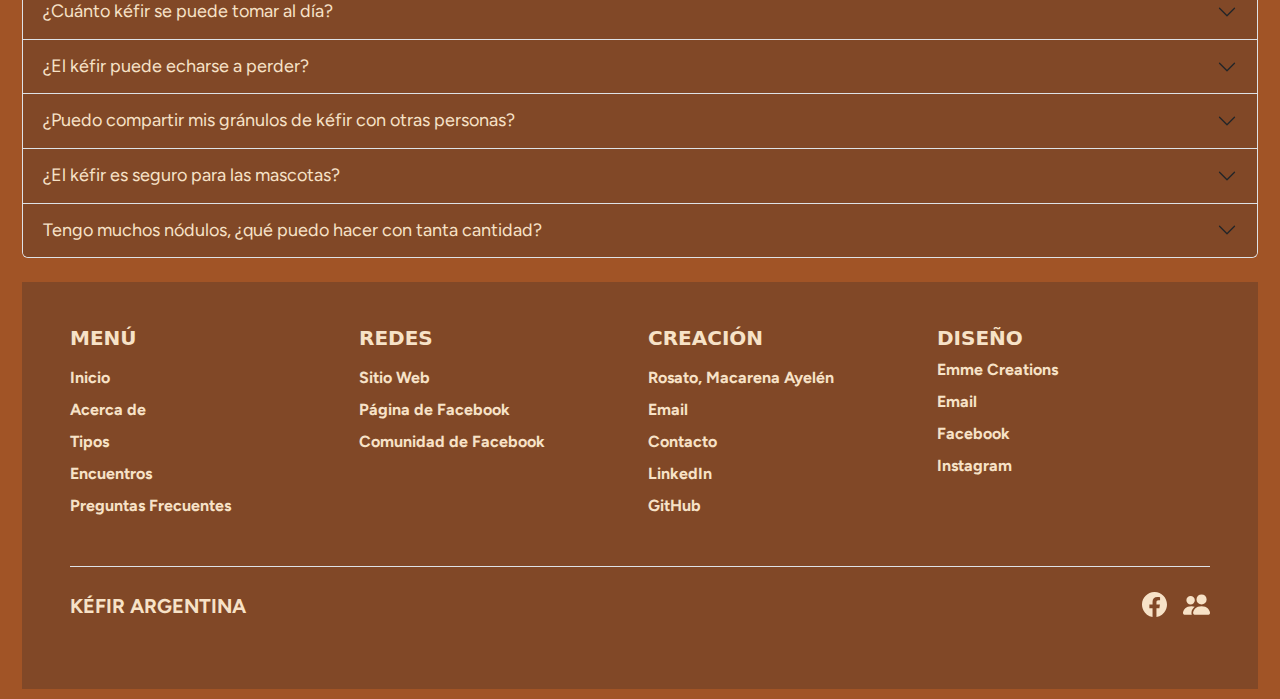
==== commit 18d4dfd9: "commit" ====
--- a/index.html
+++ b/index.html
@@ -113,7 +113,7 @@
                 <img src="img\Logo - Kéfir Argentina (Watermark).png" class="d-block mx-lg-auto img-fluid rounded-2"
                     alt="Logo de 'Kéfir Argentina'." loading="lazy">
             </div>
-            <div class="container-fluid py-3">
+            <div class="container-fluid py-5">
                 <h1 class="display-5 fw-bold"> KÉFIR ARGENTINA </h1>
                 <div class="col-lg-7 mx-auto">
                     <p class="lead fs-4">
@@ -467,60 +467,65 @@
                     </div>
                 </div>
             </div>
-                <!-- FAQ #6 -->
-                <div class="accordion-item">
-                    <h2 class="accordion-header">
-                        <button class="accordion-button collapsed" type="button" data-bs-toggle="collapse"
-                            data-bs-target="#collapseSix" aria-expanded="false" aria-controls="collapseSix">
-                            Tengo muchos nódulos, ¿qué puedo hacer con tanta cantidad?
-                        </button>
-                    </h2>
-                    <div id="collapseSix" class="accordion-collapse collapse" data-bs-parent="#accordionExample">
-                        <div class="accordion-body">
-                            Si tenés muchos nódulos, ¡es una gran señal de que están saludables y creciendo
-                            bien! Algunas de las opciones son:
-                            <ul>
-                                <li class="mt-3 mb-2">
-                                    <strong>Donarlos:</strong> dónalos a las personas que lo necesiten.
-                                </li>
-                                <li class="mb-2">
-                                    <strong>Comerlos:</strong> Los nódulos se pueden consumir directamente. Son ricos en
-                                    probióticos.
-                                </li>
-                                <li class="mb-2">
-                                    <strong>Congelarlos:</strong> Podés congelar los nódulos para usarlos más adelante. Preparación:
-                                    <ul class="mt-2">
-                                        <li class="mb-2">
-                                            Lávalos con agua filtrada y guárdalos en una bolsa o recipiente hermético con un poco de
-                                            leche (si son de leche) o agua azucarada (si son de agua).
-                                        </li>
-                                        <li class="mb-2">
-                                            Es importante renovar el agua y el azúcar una vez por semana. Los granos
-                                            seguirán fermentando y reproduciéndose, pero más lento debido al frío.
-                                        </li>
-                                        <li class="mb-2">
-                                            ¡Tomate el agua que renovaste! No la desperdicies.
-                                        </li>
-                                    </ul>
-                                </li>
-                                <li class="mb-2">
-                                    <strong>Deshidratarlos:</strong> Lávalos suavemente con agua filtrada. Déjalos secar al
-                                    aire sobre un paño limpio o papel de cocina. Guárdalos en un recipiente hermético en un
-                                    lugar <em>fresco y seco</em>. Cuando los necesites, rehidrátalos en agua o leche.
-                                </li>
-                                <li class="mb-2">
-                                    <strong>Fertilizante para plantas:</strong> Los nódulos pueden ser un excelente fertilizante
-                                    natural para tus plantas. Tritúralos y agrégalos al compost o directamente a la tierra
-                                    como un suplemento orgánico.
-                                </li>
-                                <li class="mb-2">
-                                    <strong>Alimento para mascotas:</strong> En pequeñas cantidades, pueden ser un suplemento probiótico para
-                                    perros o gatos. Consulta con un veterinario antes de incluirlos en la dieta de tu mascota.
-                                </li>
-                            </ul>
-                        </div>
-                    </div>
-                </div>
+            <!-- FAQ #6 -->
+            <div class="accordion-item">
+                <h2 class="accordion-header">
+                    <button class="accordion-button collapsed" type="button" data-bs-toggle="collapse"
+                        data-bs-target="#collapseSix" aria-expanded="false" aria-controls="collapseSix">
+                        Tengo muchos nódulos, ¿qué puedo hacer con tanta cantidad?
+                    </button>
+                </h2>
+                <div id="collapseSix" class="accordion-collapse collapse" data-bs-parent="#accordionExample">
+                    <div class="accordion-body">
+                        Si tenés muchos nódulos, ¡es una gran señal de que están saludables y creciendo
+                        bien! Algunas de las opciones son:
+                        <ul>
+                            <li class="mt-3 mb-2">
+                                <strong>Donarlos:</strong> dónalos a las personas que lo necesiten.
+                            </li>
+                            <li class="mb-2">
+                                <strong>Comerlos:</strong> Los nódulos se pueden consumir directamente. Son ricos en
+                                probióticos.
+                            </li>
+                            <li class="mb-2">
+                                <strong>Congelarlos:</strong> Podés congelar los nódulos para usarlos más adelante.
+                                Preparación:
+                                <ul class="mt-2">
+                                    <li class="mb-2">
+                                        Lávalos con agua filtrada y guárdalos en una bolsa o recipiente hermético con un
+                                        poco de
+                                        leche (si son de leche) o agua azucarada (si son de agua).
+                                    </li>
+                                    <li class="mb-2">
+                                        Es importante renovar el agua y el azúcar una vez por semana. Los granos
+                                        seguirán fermentando y reproduciéndose, pero más lento debido al frío.
+                                    </li>
+                                    <li class="mb-2">
+                                        ¡Tomate el agua que renovaste! No la desperdicies.
+                                    </li>
+                                </ul>
+                            </li>
+                            <li class="mb-2">
+                                <strong>Deshidratarlos:</strong> Lávalos suavemente con agua filtrada. Déjalos secar al
+                                aire sobre un paño limpio o papel de cocina. Guárdalos en un recipiente hermético en un
+                                lugar <em>fresco y seco</em>. Cuando los necesites, rehidrátalos en agua o leche.
+                            </li>
+                            <li class="mb-2">
+                                <strong>Fertilizante para plantas:</strong> Los nódulos pueden ser un excelente
+                                fertilizante
+                                natural para tus plantas. Tritúralos y agrégalos al compost o directamente a la tierra
+                                como un suplemento orgánico.
+                            </li>
+                            <li class="mb-2">
+                                <strong>Alimento para mascotas:</strong> En pequeñas cantidades, pueden ser un
+                                suplemento probiótico para
+                                perros o gatos. Consulta con un veterinario antes de incluirlos en la dieta de tu
+                                mascota.
+                            </li>
+                        </ul>
+                    </div>
+                </div>
+            </div>
             <!-- FAQ #7 -->
             <!-- <div class="accordion-item">
                 <h2 class="accordion-header">
--- a/main.css
+++ b/main.css
@@ -155,13 +155,13 @@
         margin-top: 1vh;
     }
 
-    #home .home-body {
+    #home .home-body, #home .home-body .container-fluid {
         padding: 4vh !important;
         text-wrap: balance !important;
         margin-top: 1vh;
     }
 
-
+    
     #about .about-body .container-fluid,
     #types .types-body .container-fluid,
     #FAQS .FAQs-body .container-fluid {
@@ -198,17 +198,26 @@
     |             N A V B A R             |
     ---------------------------------------  */
 
+nav {
+    background-color: var(--bs-body-bg);
+}
+
 nav .navbar-brand {
     color: var(--bs-secondary-color);
-    font-family: var(--bs-font-title) !important;
     letter-spacing: 0.06em;
 }
 
-nav,
-nav a,
+nav .navbar-brand:hover {
+    color: var(--bs-tertiary-bg) !important;
+}
+
 nav .nav-link {
-    background-color: var(--bs-body-bg) !important;
-    color: var(--bs-secondary-color) !important;
+    color: var(--bs-secondary-color);
+    font-size: large;
+}
+
+nav .nav-link:hover {
+    color: var(--bs-tertiary-bg) !important;
     font-size: large;
 }
 
@@ -219,18 +228,19 @@
 }
 
 nav .navbar-icon svg {
-    color: var(--bs-secondary-color) !important;
+    color: var(--bs-secondary-color);
     height: 30px;
     cursor: pointer;
 }
 
 nav .navbar-toggler {
+    
     color: var(--bs-secondary-color) !important;
     border-color: var(--bs-secondary-color);
     border: none;
 }
 
-/* REGISTER BUTTONS */
+/* NAVBAR BUTTONS */
 nav .navbar-buttons .btn,
 nav .navbar-buttons .btn:hover {
     color: var(--bs-secondary-color) !important;
